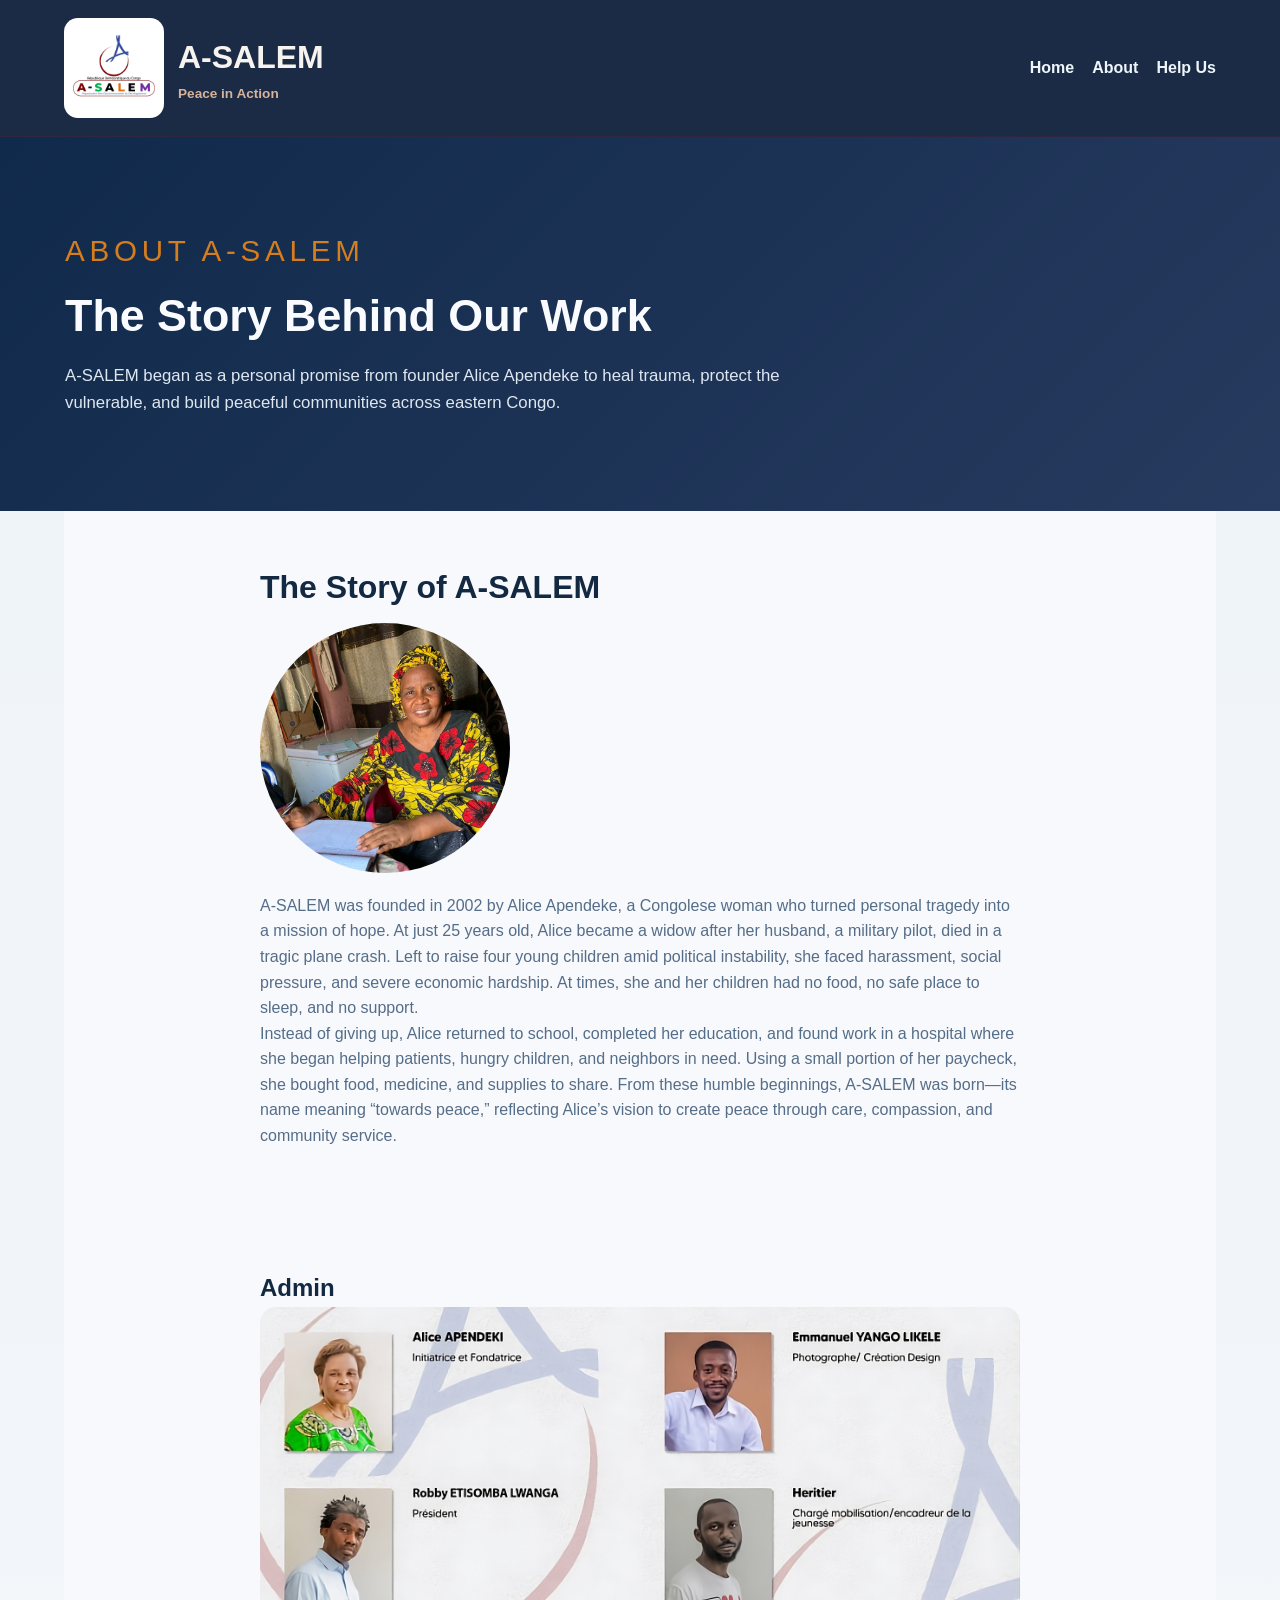
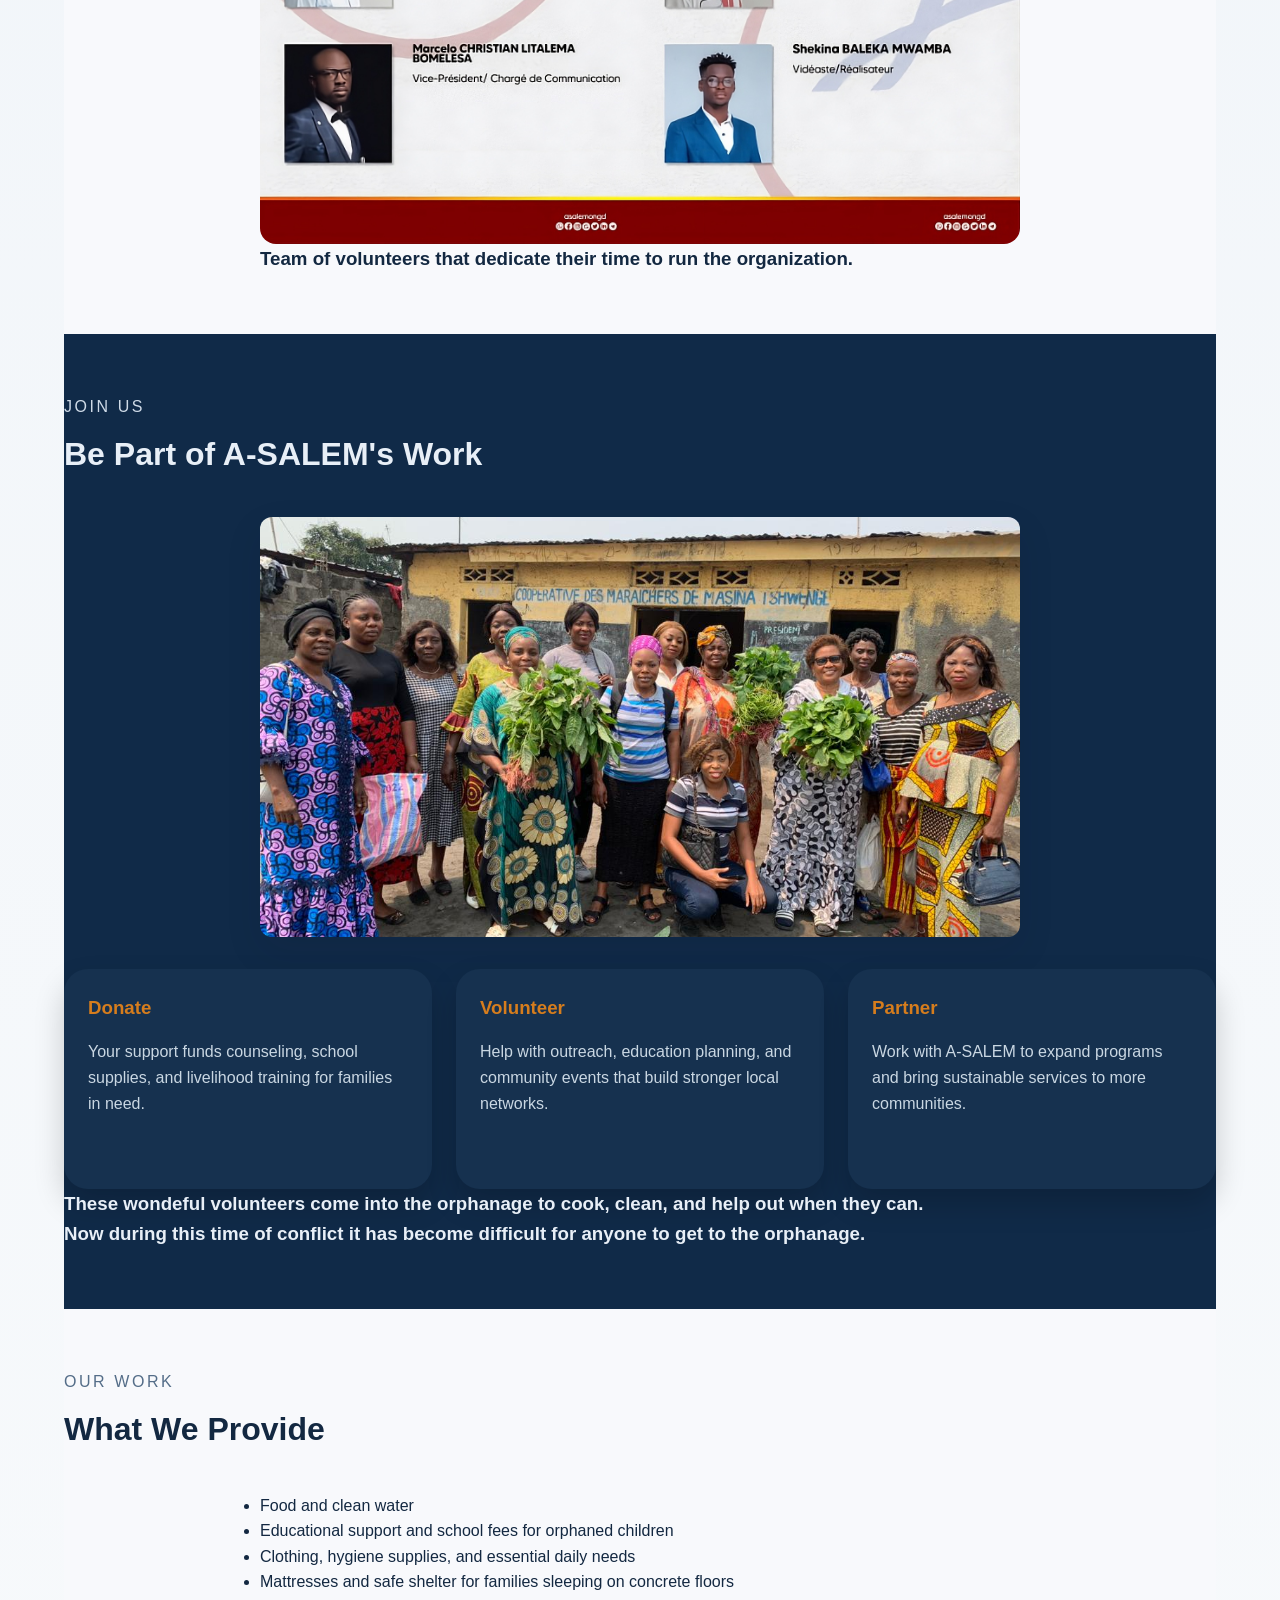
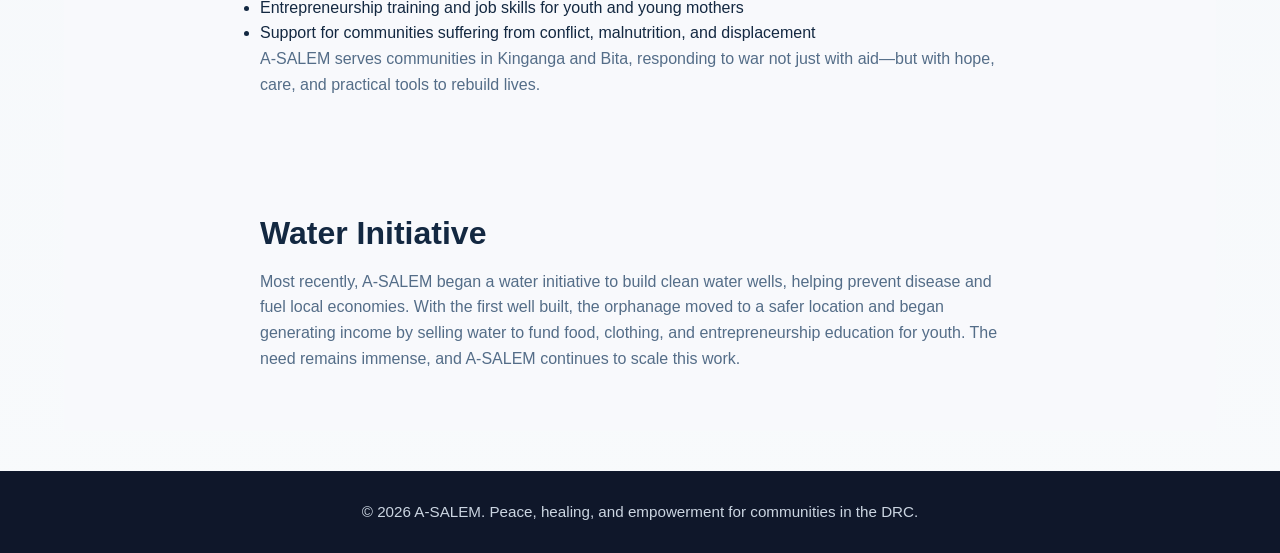
==== about.html @ 48194eae "Added images, captions" ====
<!DOCTYPE html>
<html lang="en">
<head>
    <meta charset="UTF-8">
    <meta name="viewport" content="width=device-width, initial-scale=1.0">
    <title>About A-SALEM</title>
    <link rel="stylesheet" href="style.css">
</head>
<body>
    <nav>
        <div class="nav-inner">
            <a href="index.html" class="logo">
                <img class=logo-placeholder src="images/A-Salem.jpg" alt="a-salem logo">
                <div>
                    <div class="logo-text">A-SALEM</div>
                    <div class="logo-subtext">Peace in Action</div>
                </div>
            </a>
            <ul>
               <li><a href="index.html">Home</a></li>
                <li><a href="about.html">About</a></li>
                <li><a href="help.html">Help Us</a></li>
            </ul>
        </div>
    </nav>

    <header class="hero hero-small">
        <div class="hero-copy">
            <p class="eyebrow">About A-SALEM</p>
            <h1>The Story Behind Our Work</h1>
            <p class="hero-text">A-SALEM began as a personal promise from founder Alice Apendeke to heal trauma, protect the vulnerable, and build peaceful communities across eastern Congo.</p>
        </div>
    </header>

    <main>
        <section id="founder" class="section section-light">
            <div class="section-content">
                <h2>The Story of A-SALEM</h2>
                <div style="display:flex;align-items:flex-start;gap:20px;flex-wrap:wrap;">
                    <img src="images/Alice.jpeg" alt="Alice Apendeke, Founder" class="founder-photo">
                    <div>
                        <p>A-SALEM was founded in 2002 by Alice Apendeke, a Congolese woman who turned personal tragedy into a mission of hope. At just 25 years old, Alice became a widow after her husband, a military pilot, died in a tragic plane crash. Left to raise four young children amid political instability, she faced harassment, social pressure, and severe economic hardship. At times, she and her children had no food, no safe place to sleep, and no support.</p>
                        <p>Instead of giving up, Alice returned to school, completed her education, and found work in a hospital where she began helping patients, hungry children, and neighbors in need. Using a small portion of her paycheck, she bought food, medicine, and supplies to share. From these humble beginnings, A-SALEM was born—its name meaning “towards peace,” reflecting Alice’s vision to create peace through care, compassion, and community service.</p>
                    </div>
                </div>
            </div>
        </section>

        <section id="community-photo" class="section section-light">
            <div class="section-content">
                <h1>Admin</h1>
                <img src="images/adminTeam.jpeg" alt="A-SALEM in the community" class="admin-photo">
                <h3>Team of volunteers that dedicate their time to run the organization.</p>
            </div>
             
        </section>
<section id="get-involved" class="section section-dark">
            <div class="section-header">
                <p class="eyebrow">Join Us</p>
                <h2>Be Part of A-SALEM's Work</h2>
            </div>
            <div class="section-content">
                <img src="images/Volunteers.jpeg" alt="Volunteers who support A-SALEM" class="volunteers-photo">
            </div>
            <div class="join-grid">
                <article class="join-card">
                    <h3>Donate</h3>
                    <p>Your support funds counseling, school supplies, and livelihood training for families in need.</p>
                </article>
                <article class="join-card">
                    <h3>Volunteer</h3>
                    <p>Help with outreach, education planning, and community events that build stronger local networks.</p>
                </article>
                <article class="join-card">
                    <h3>Partner</h3>
                    <p>Work with A-SALEM to expand programs and bring sustainable services to more communities.</p>
                </article>
                
            </div>
            <h3>These wondeful volunteers come into the orphanage to cook, clean, and help out when they can.</h3>
            <h3>Now during this time of conflict it has become difficult for anyone to get to the orphanage.</h3>
        </section>

        <section id="services" class="section section-light">
            <div class="section-header">
                <p class="eyebrow">Our Work</p>
                <h2>What We Provide</h2>
            </div>
            <div class="section-content">
                <ul>
                    <li>Food and clean water</li>
                    <li>Educational support and school fees for orphaned children</li>
                    <li>Clothing, hygiene supplies, and essential daily needs</li>
                    <li>Mattresses and safe shelter for families sleeping on concrete floors</li>
                    <li>Entrepreneurship training and job skills for youth and young mothers</li>
                    <li>Support for communities suffering from conflict, malnutrition, and displacement</li>
                </ul>
                <p>A-SALEM serves communities in Kinganga and Bita, responding to war not just with aid—but with hope, care, and practical tools to rebuild lives.</p>
            </div>
        </section>

        <section id="water" class="section section-light">
            <div class="section-content">
                <h2>Water Initiative</h2>
                <p>Most recently, A-SALEM began a water initiative to build clean water wells, helping prevent disease and fuel local economies. With the first well built, the orphanage moved to a safer location and began generating income by selling water to fund food, clothing, and entrepreneurship education for youth. The need remains immense, and A-SALEM continues to scale this work.</p>
            </div>
        </section>

     
    </main>

    <footer>
        <p>© 2026 A-SALEM. Peace, healing, and empowerment for communities in the DRC.</p>
    </footer>
</body>
</html>
---- style.css ----
* {
    margin: 0;
    padding: 0;
    box-sizing: border-box;
}

:root {
    color-scheme: light;
    font-family: 'Segoe UI', Tahoma, Geneva, Verdana, sans-serif;
    font-size: 16px;
    line-height: 1.6;
    color: #132841;
    background: #eef3f8;
}

body {
    min-height: 100vh;
    background: linear-gradient(180deg, #eef3f8 0%, #f8fafc 100%);
}

img {
    max-width: 100%;
    display: block;
}

a {
    color: inherit;
    text-decoration: none;
}

nav {
    position: sticky;
    top: 0;
    z-index: 100;
    background: rgba(18, 35, 62, 0.96);
    backdrop-filter: blur(14px);
    border-bottom: 1px solid rgba(139, 26, 36, 0.18);
}

nav .nav-inner {
    max-width: 1200px;
    margin: 0 auto;
    padding: 18px 24px;
    display: flex;
    align-items: center;
    justify-content: space-between;
    gap: 16px;
}

.logo {
    display: flex;
    align-items: center;
    gap: 14px;
}

.logo-placeholder {
    width: 100px;
    height: 100px;
    background: #8b121e;
    color: #fdf5ec;
    display: grid;
    place-items: center;
    border-radius: 14px;
    font-weight: 800;
    letter-spacing: 0.06em;
}

.logo-text {
    color: #f7f3ee;
    font-size: 2rem;
    font-weight: 700;
}

.logo-subtext {
    color: #d7b39b;
    font-size: 0.85rem;
}

nav ul {
    display: flex;
    gap: 18px;
    list-style: none;
    flex-wrap: wrap;
}

nav a {
    color: #eef5fb;
    font-weight: 600;
    transition: color 0.25s ease, transform 0.25s ease;
}

nav a:hover,
nav a:focus-visible {
    color: #d67d1d;
    transform: translateY(-1px);
}

.hero,
.hero-small {
    padding: 100px 24px 60px;
}

.hero {
    display: block;
    background: linear-gradient(135deg, #173d73 0%, #7a1f25 100%);
    color: #f9fbff;
}

.hero-small {
    background: linear-gradient(135deg, #102a4b 0%, #273a5f 100%);
    color: #f9fbff;
    padding-top: 90px;
}

.hero-copy {
    max-width: 720px;
    margin: 0 auto;
    text-align: center;
}

.hero-image {
    width: 100%;
}

@media (min-width: 992px) {
    .hero {
        display: grid;
        grid-template-columns: minmax(0, 2.1fr) minmax(260px, 1fr);
        align-items: start;
        gap: 48px;
    }

    .hero-copy {
        text-align: left;
    }

    .hero-image {
        width: auto;
        justify-self: end;
    }

    .hero-buttons {
        justify-content: flex-start;
    }
}

.eyebrow {
    display: inline-block;
    margin-bottom: 18px;
    color: #d67d1d;
    letter-spacing: 0.16em;
    text-transform: uppercase;
    font-size: 1.85rem;
}

.hero h1 {
    font-size: clamp(2.5rem, 3.5vw, 4.5rem);
    line-height: 1.05;
    margin-bottom: 24px;
}

.hero-text {
    max-width: 760px;
    margin: 0 0 34px;
    font-size: 1.05rem;
    color: #dfe7f0;
}

.hero-buttons {
    display: flex;
    justify-content: flex-start;
    gap: 16px;
    flex-wrap: wrap;
}

.button {
    display: inline-flex;
    align-items: center;
    justify-content: center;
    padding: 14px 26px;
    border-radius: 999px;
    font-weight: 700;
    text-decoration: none;
    transition: transform 0.25s ease, box-shadow 0.25s ease;
}

.button:hover,
.button:focus-visible {
    transform: translateY(-2px);
    box-shadow: 0 18px 40px rgba(15, 23, 42, 0.18);
}

.button-primary {
    background: #d67d1d;
    color: #102a48;
}

.button-secondary {
    background: rgba(255, 255, 255, 0.13);
    color: #eef5fb;
    border: 1px solid rgba(255, 255, 255, 0.2);
}

.hero-card {
    width: 100%;
    max-width: 360px;
    margin: 0 auto;
    min-height: auto;
    background: rgba(255, 255, 255, 0.1);
    border: 1px solid rgba(255, 255, 255, 0.18);
    border-radius: 28px;
    padding: 28px;
    color: #10263e;
    text-align: left;
    box-shadow: 0 18px 36px rgba(15, 23, 42, 0.12);
}

.hero-card-title {
    margin-bottom: 18px;
    font-size: 1.15rem;
    font-weight: 700;
    color: #10263e;
}

.hero-card ul {
    list-style: none;
    display: grid;
    gap: 18px;
    padding-left: 0;
}

.hero-card li {
    line-height: 1.6;
}

.hero-card li::before {
    content: '•';
    color: #d67d1d;
    margin-right: 10px;
}

main {
    max-width: 1200px;
    margin: 0 auto;
    padding: 0 24px 40px;
}

.section {
    padding: 60px 0;
}

.section-light {
    background: #f8f9fc;
    color: #132841;
}

.section-dark {
    background: #102a48;
    color: #e8eff7;
}

.section-header {
    max-width: 720px;
    margin-bottom: 46px;
}

.section-header h2,
.section-content h2 {
    font-size: clamp(2rem, 2.5vw, 3rem);
    line-height: 1.05;
    margin-bottom: 18px;
}

.section-header p,
.section-content p,
.contact-text {
    font-size: 1rem;
    color: rgba(37, 55, 78, 0.92);
    max-width: 760px;
}

.section-light .section-header p,
.section-light .section-content p,
.section-light .contact-text {
    color: #546d88;
}

.section-dark .section-header p,
.section-dark .section-content p,
.section-dark .contact-text {
    color: rgba(236, 245, 255, 0.87);
}

.section-content {
    max-width: 760px;
    margin: 0 auto;
}

.section-cards,
.grid,
.impact-grid,
.join-grid {
    display: grid;
    gap: 24px;
    margin-top: 32px;
}

.section-cards,
.grid,
.join-grid {
    grid-template-columns: repeat(auto-fit, minmax(240px, 1fr));
}

.card,
.feature-card,
.impact-card,
.join-card,
.quote-card {
    background: #ffffff;
    border-radius: 24px;
    padding: 24px;
    box-shadow: 0 15px 30px rgba(30, 49, 70, 0.08);
}

.section-dark .card,
.section-dark .feature-card,
.section-dark .impact-card,
.section-dark .join-card,
.section-dark .quote-card {
    background: #16314f;
    box-shadow: 0 15px 30px rgba(0, 0, 0, 0.18);
}

.card h3,
.feature-card h3,
.impact-card span,
.join-card h3,
.quote-card span {
    color: #102a48;
}

.section-dark .card h3,
.section-dark .feature-card h3,
.section-dark .impact-card span,
.section-dark .join-card h3,
.section-dark .quote-card span {
    color: #d67d1d;
}

.card p,
.feature-card p,
.impact-card p,
.join-card p,
.quote-card p {
    color: #475569;
}

.section-dark .card p,
.section-dark .feature-card p,
.section-dark .impact-card p,
.section-dark .join-card p,
.section-dark .quote-card p {
    color: rgba(226, 238, 247, 0.88);
}

.impact-grid {
    grid-template-columns: repeat(auto-fit, minmax(220px, 1fr));
}

.impact-card {
    display: flex;
    flex-direction: column;
    gap: 12px;
    align-items: flex-start;
    justify-content: center;
    min-height: 180px;
}

.impact-card span {
    font-size: 2rem;
    font-weight: 800;
    display: block;
}

.quote-card {
    grid-column: 1 / -1;
    background: rgba(214, 125, 29, 0.08);
    border: 1px solid rgba(214, 125, 29, 0.22);
    color: #10263e;
    padding: 32px;
    border-radius: 24px;
}

.quote-card p {
    font-size: 1.1rem;
    line-height: 1.75;
    color: #10263e;
}

.quote-card span {
    display: block;
    margin-top: 18px;
    font-weight: 700;
    color: #8b121e;
}

.join-grid {
    grid-template-columns: repeat(auto-fit, minmax(240px, 1fr));
}

.join-card {
    min-height: 220px;
    display: flex;
    flex-direction: column;
    gap: 16px;
    justify-content: flex-start;
}

footer {
    padding: 24px;
    text-align: center;
    color: #475569;
    background: #eef4f9;
    border-top: 1px solid rgba(18, 35, 62, 0.12);
}

footer p {
    max-width: 800px;
    margin: 0 auto;
}
.founder-photo{
    width: 250px;
    height: 250px;
    border-radius: 50%;
    object-fit: cover;
}
.admin-photo{
    width: 100%;
    max-height: 600px;
    border-radius: 16px;
    object-fit: cover;
    display: block;
    margin: 0 auto;
}
.home-allday-photo{
    width: 100%;
    max-width: 900px;
    height: auto;
    border-radius: 12px;
    object-fit: cover;
    display: block;
    margin: 20px auto 0;
    box-shadow: 0 12px 30px rgba(15, 23, 42, 0.08);
}
.volunteers-photo{
    width: 100%;
    max-height: 420px;
    border-radius: 12px;
    object-fit: cover;
    display: block;
    margin: 16px auto 24px;
    box-shadow: 0 14px 36px rgba(15, 23, 42, 0.10);
}
@media (max-width: 768px) {
    .hero,
    .hero-small {
        display: block;
        padding: 80px 18px 40px;
    }

    .hero-copy {
        padding-bottom: 24px;
        text-align: center;
    }

    .hero-image {
        margin-top: 24px;
    }

    .section {
        padding: 50px 0;
    }

    .nav .nav-inner {
        flex-direction: column;
        align-items: flex-start;
    }

    nav ul {
        justify-content: flex-start;
    }
}

    

footer {
    background: #0f172a;
    color: #cbd5e1;
    text-align: center;
    padding: 28px 24px;
    font-size: 0.95rem;
}

@media (max-width: 860px) {
    nav .nav-inner {
        flex-direction: column;
        align-items: flex-start;
    }

    nav ul {
        width: 100%;
        justify-content: space-between;
    }

    .hero {
        padding-top: 80px;
    }
}

@media (max-width: 640px) {
    .hero h1 {
        font-size: 2.6rem;
    }

    .hero-buttons {
        flex-direction: column;
        align-items: stretch;
    }

    .button {
        width: 100%;
        justify-content: center;
    }
}
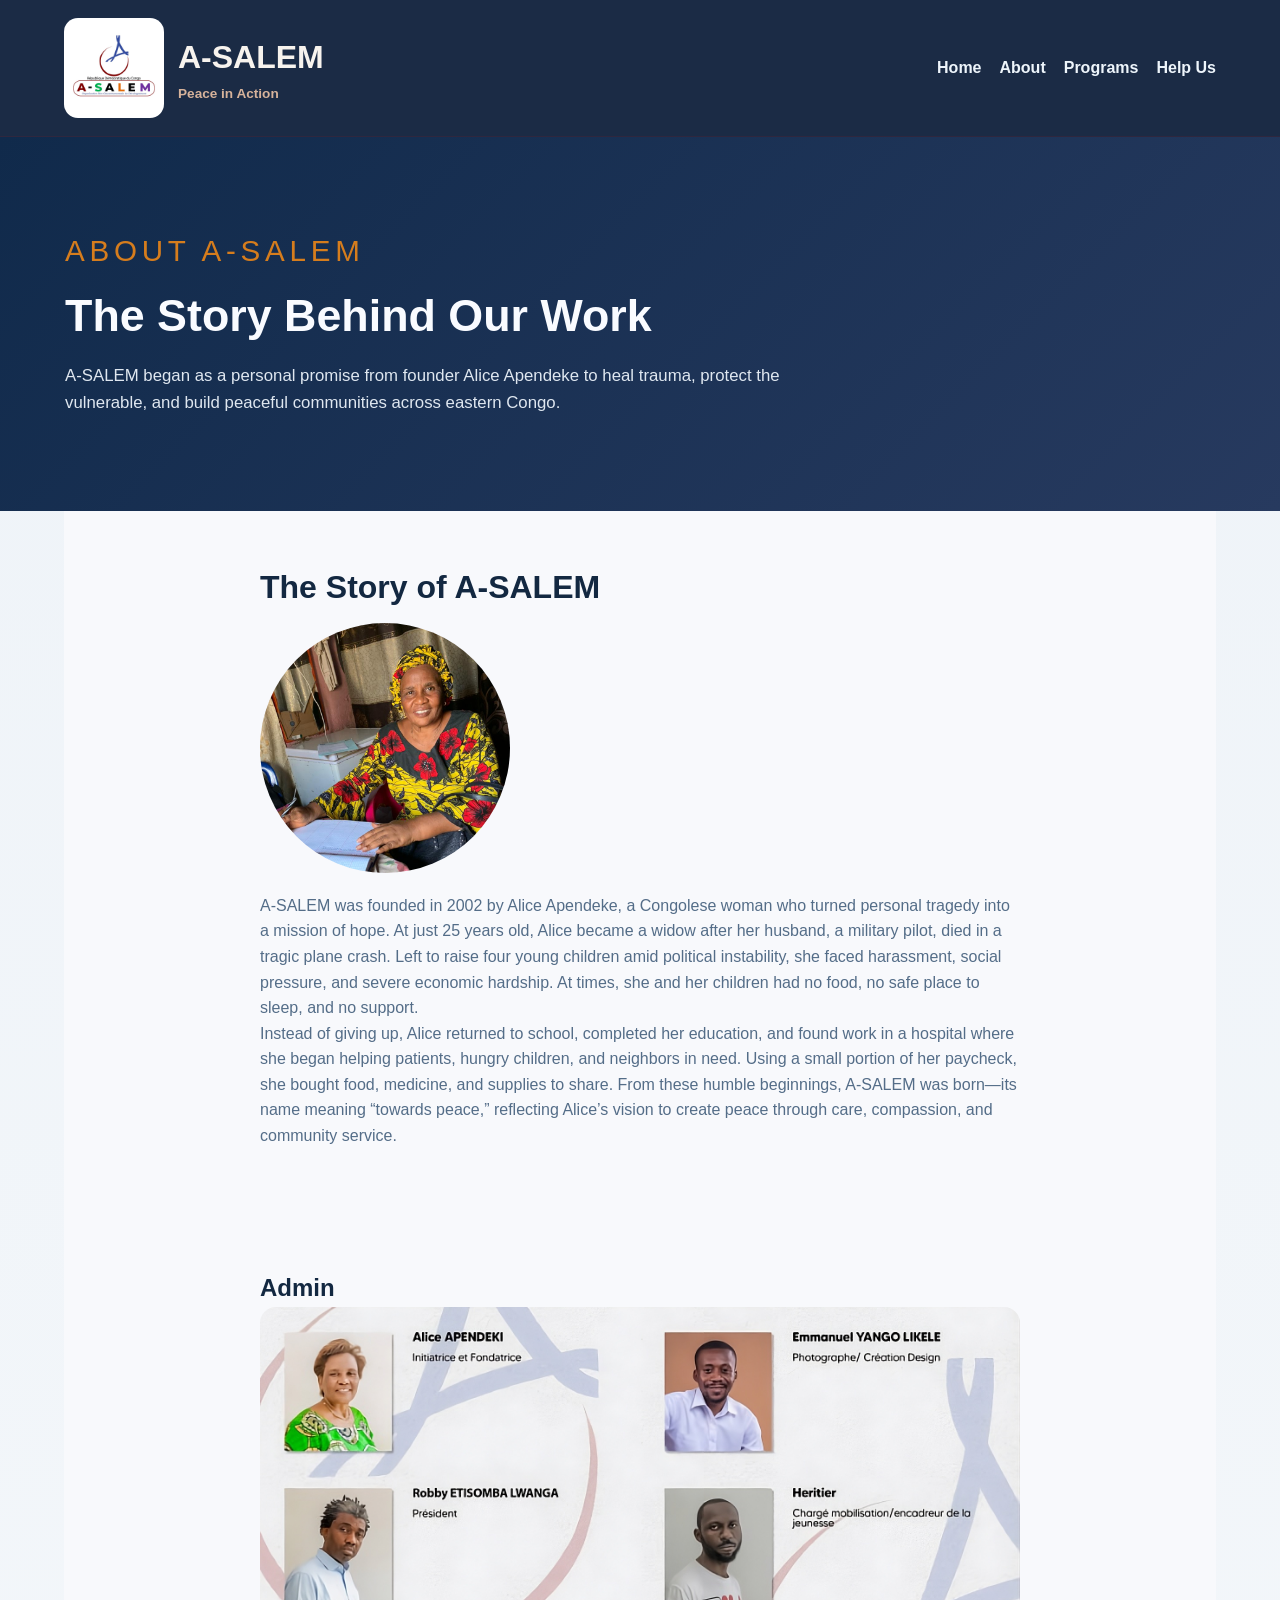
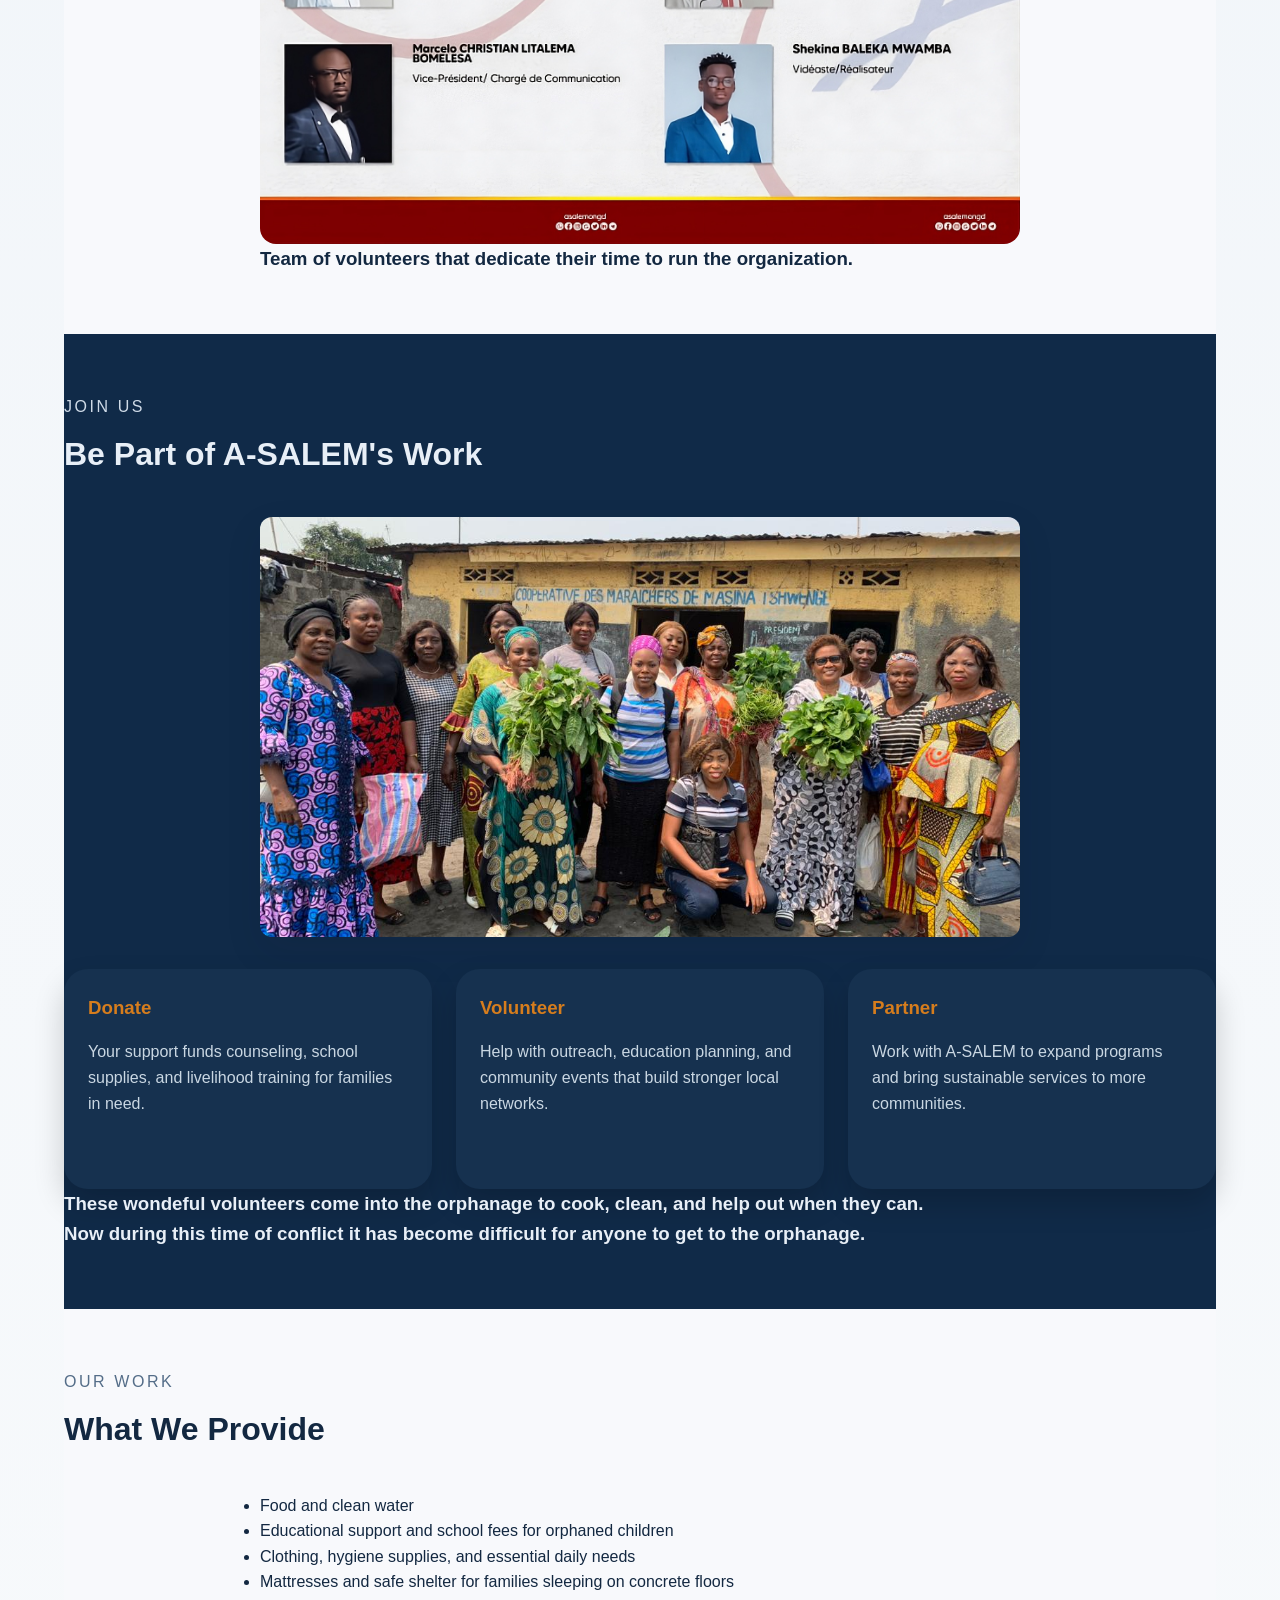
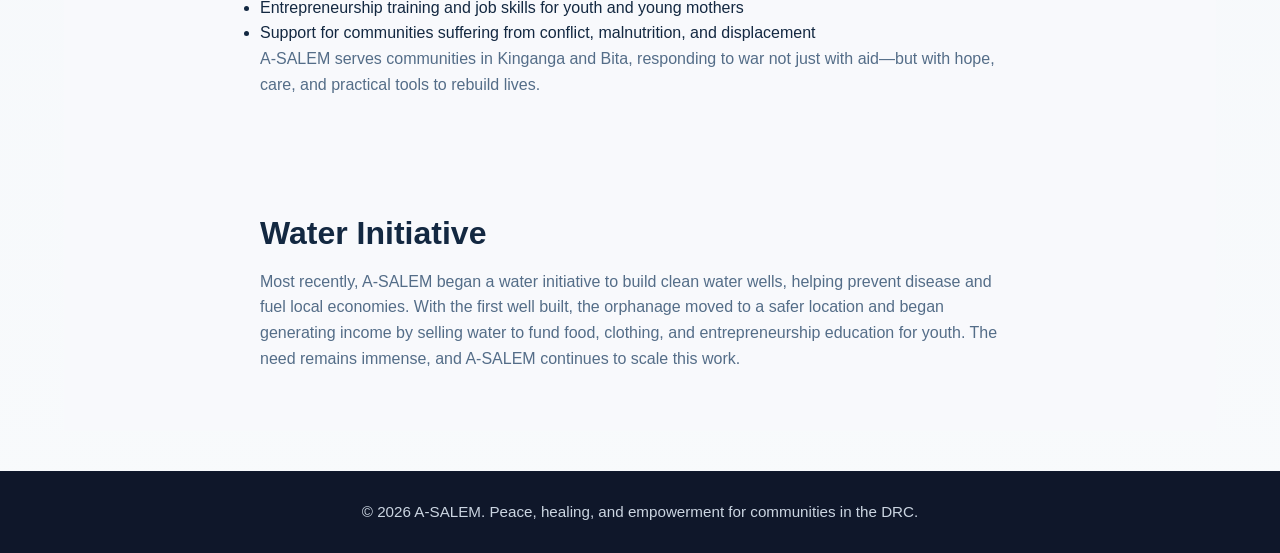
==== commit 5dcf312f: "Duplicate Page "programs"" ====
--- a/about.html
+++ b/about.html
@@ -19,7 +19,9 @@
             <ul>
                <li><a href="index.html">Home</a></li>
                 <li><a href="about.html">About</a></li>
+                <li><a href="programs.html">Programs</a></li>
                 <li><a href="help.html">Help Us</a></li>
+                
             </ul>
         </div>
     </nav>
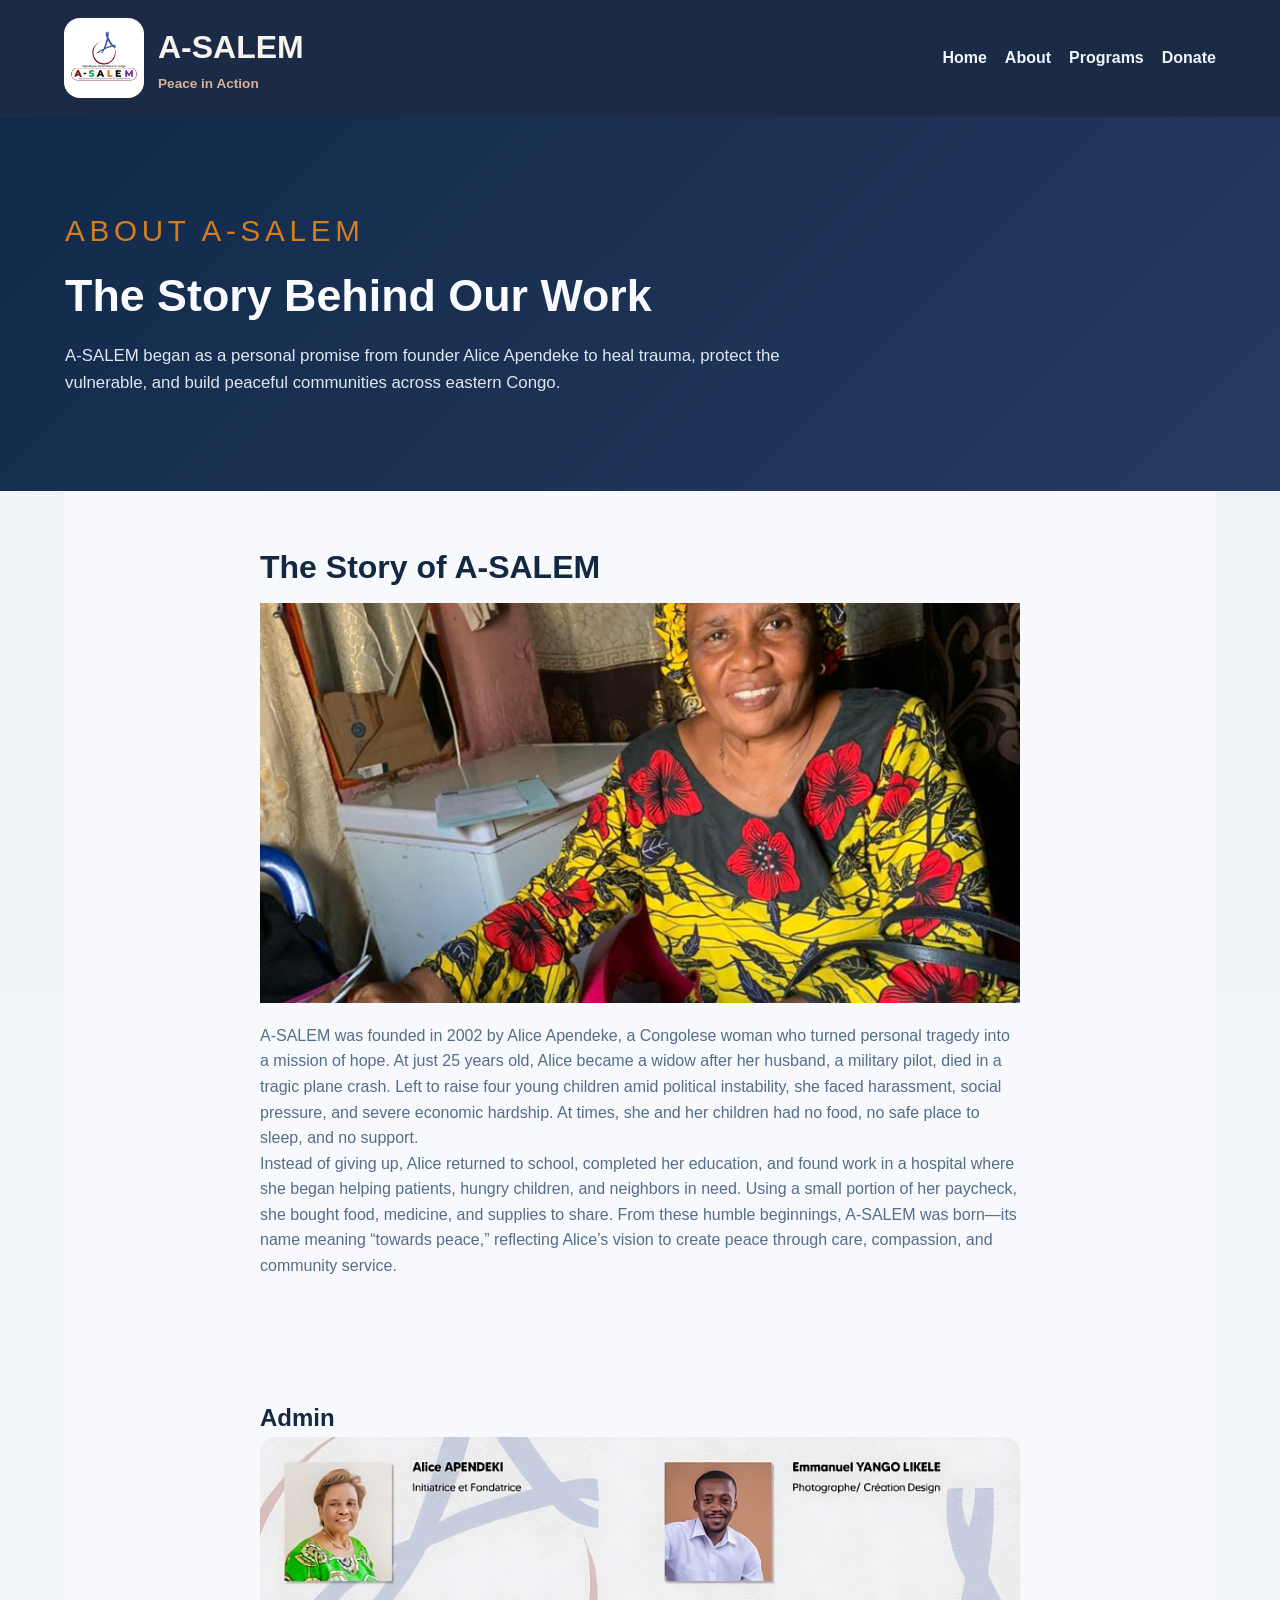
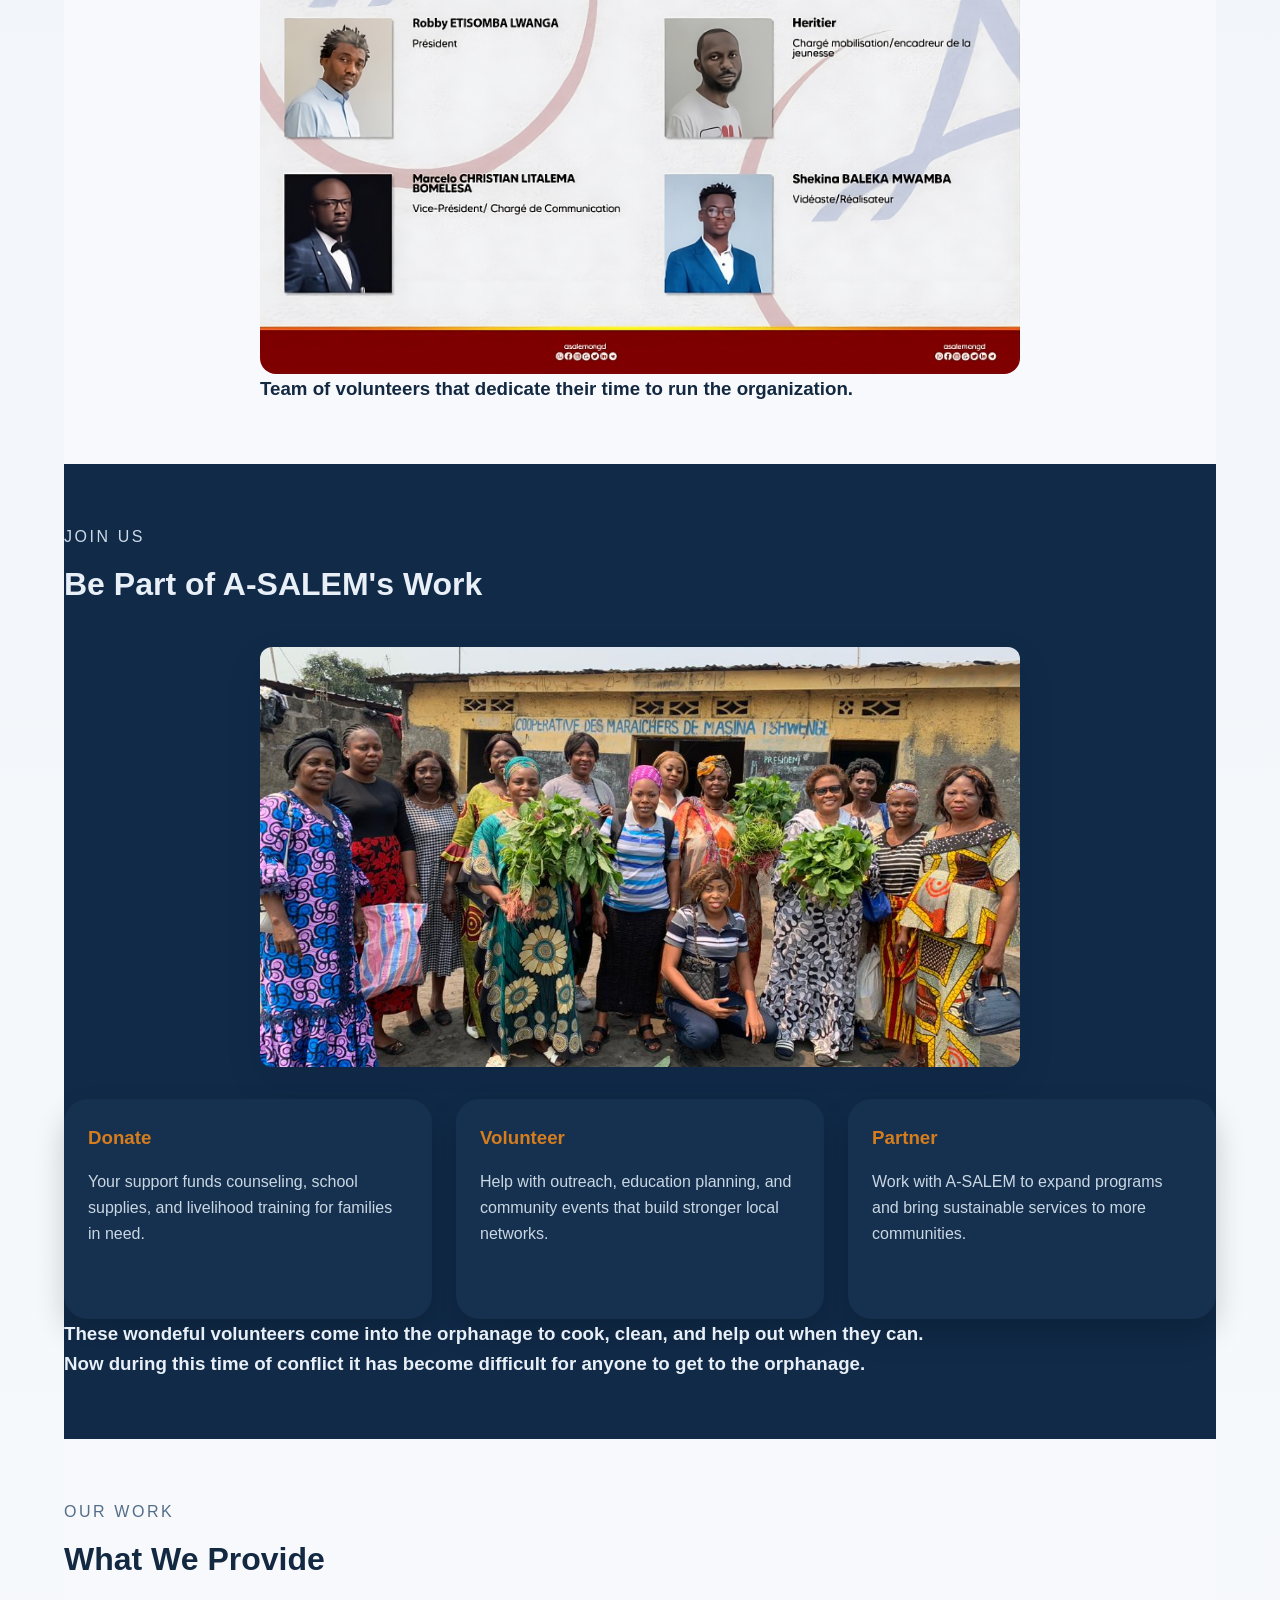
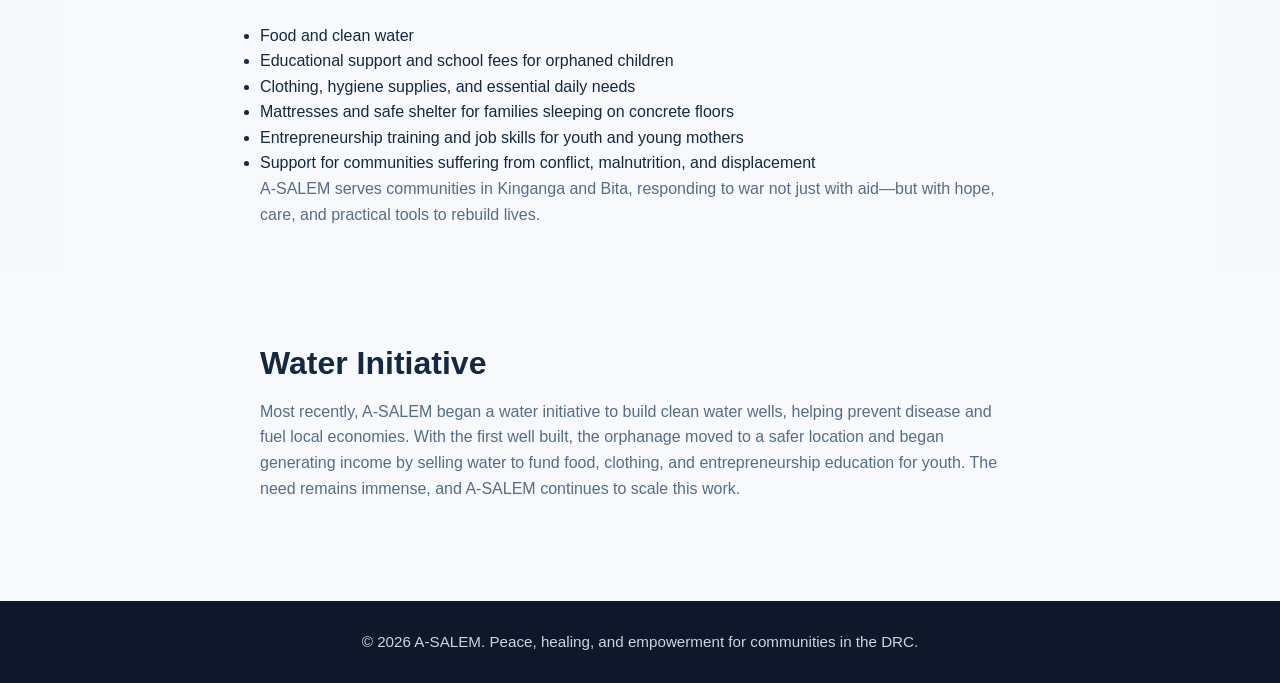
==== commit b6a5153e: "Donate-Make an Impact" ====
--- a/about.html
+++ b/about.html
@@ -20,8 +20,7 @@
                <li><a href="index.html">Home</a></li>
                 <li><a href="about.html">About</a></li>
                 <li><a href="programs.html">Programs</a></li>
-                <li><a href="help.html">Help Us</a></li>
-                
+                <li><a href="help.html">Donate</a></li>
             </ul>
         </div>
     </nav>
--- a/style.css
+++ b/style.css
@@ -3,7 +3,20 @@
     padding: 0;
     box-sizing: border-box;
 }
-
+.banner {
+    width: 100%;
+    overflow: hidden;
+    background: #ffffff;
+}
+.banner img,
+#banner {
+    width: 100%;
+    max-height: 340px;
+    height: auto;
+    object-fit: contain;
+    object-position: center;
+    display: block;
+}
 :root {
     color-scheme: light;
     font-family: 'Segoe UI', Tahoma, Geneva, Verdana, sans-serif;
@@ -54,15 +67,15 @@
 }
 
 .logo-placeholder {
-    width: 100px;
-    height: 100px;
+    width: 80px;
+    height: 80px;
     background: #8b121e;
     color: #fdf5ec;
-    display: grid;
-    place-items: center;
-    border-radius: 14px;
-    font-weight: 800;
-    letter-spacing: 0.06em;
+    display: inline-block;
+    object-fit: contain;
+    object-position: center;
+    border-radius: 16px;
+    overflow: hidden;
 }
 
 .logo-text {
@@ -429,10 +442,11 @@
     margin: 0 auto;
 }
 .founder-photo{
-    width: 250px;
-    height: 250px;
-    border-radius: 50%;
+    width: 900px;
+    height: 400px;
     object-fit: cover;
+    margin: 0 auto;
+    
 }
 .admin-photo{
     width: 100%;
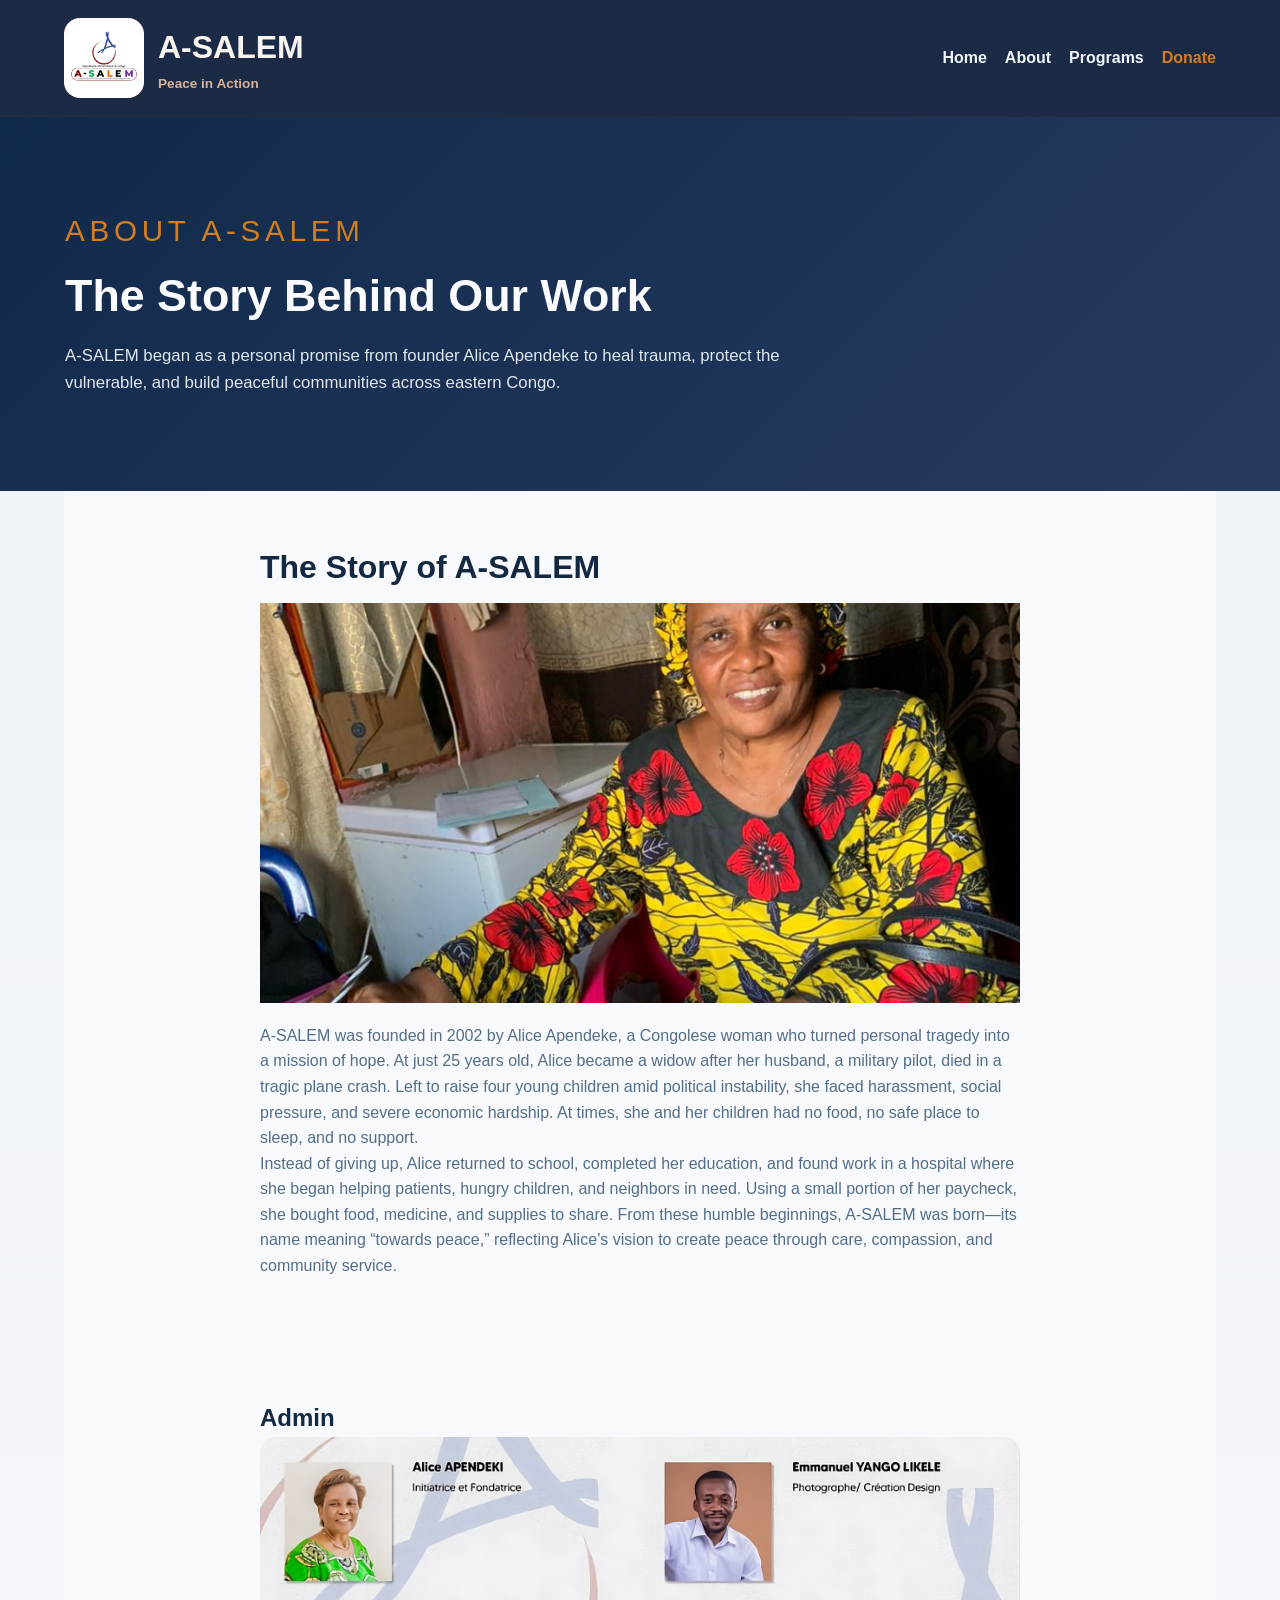
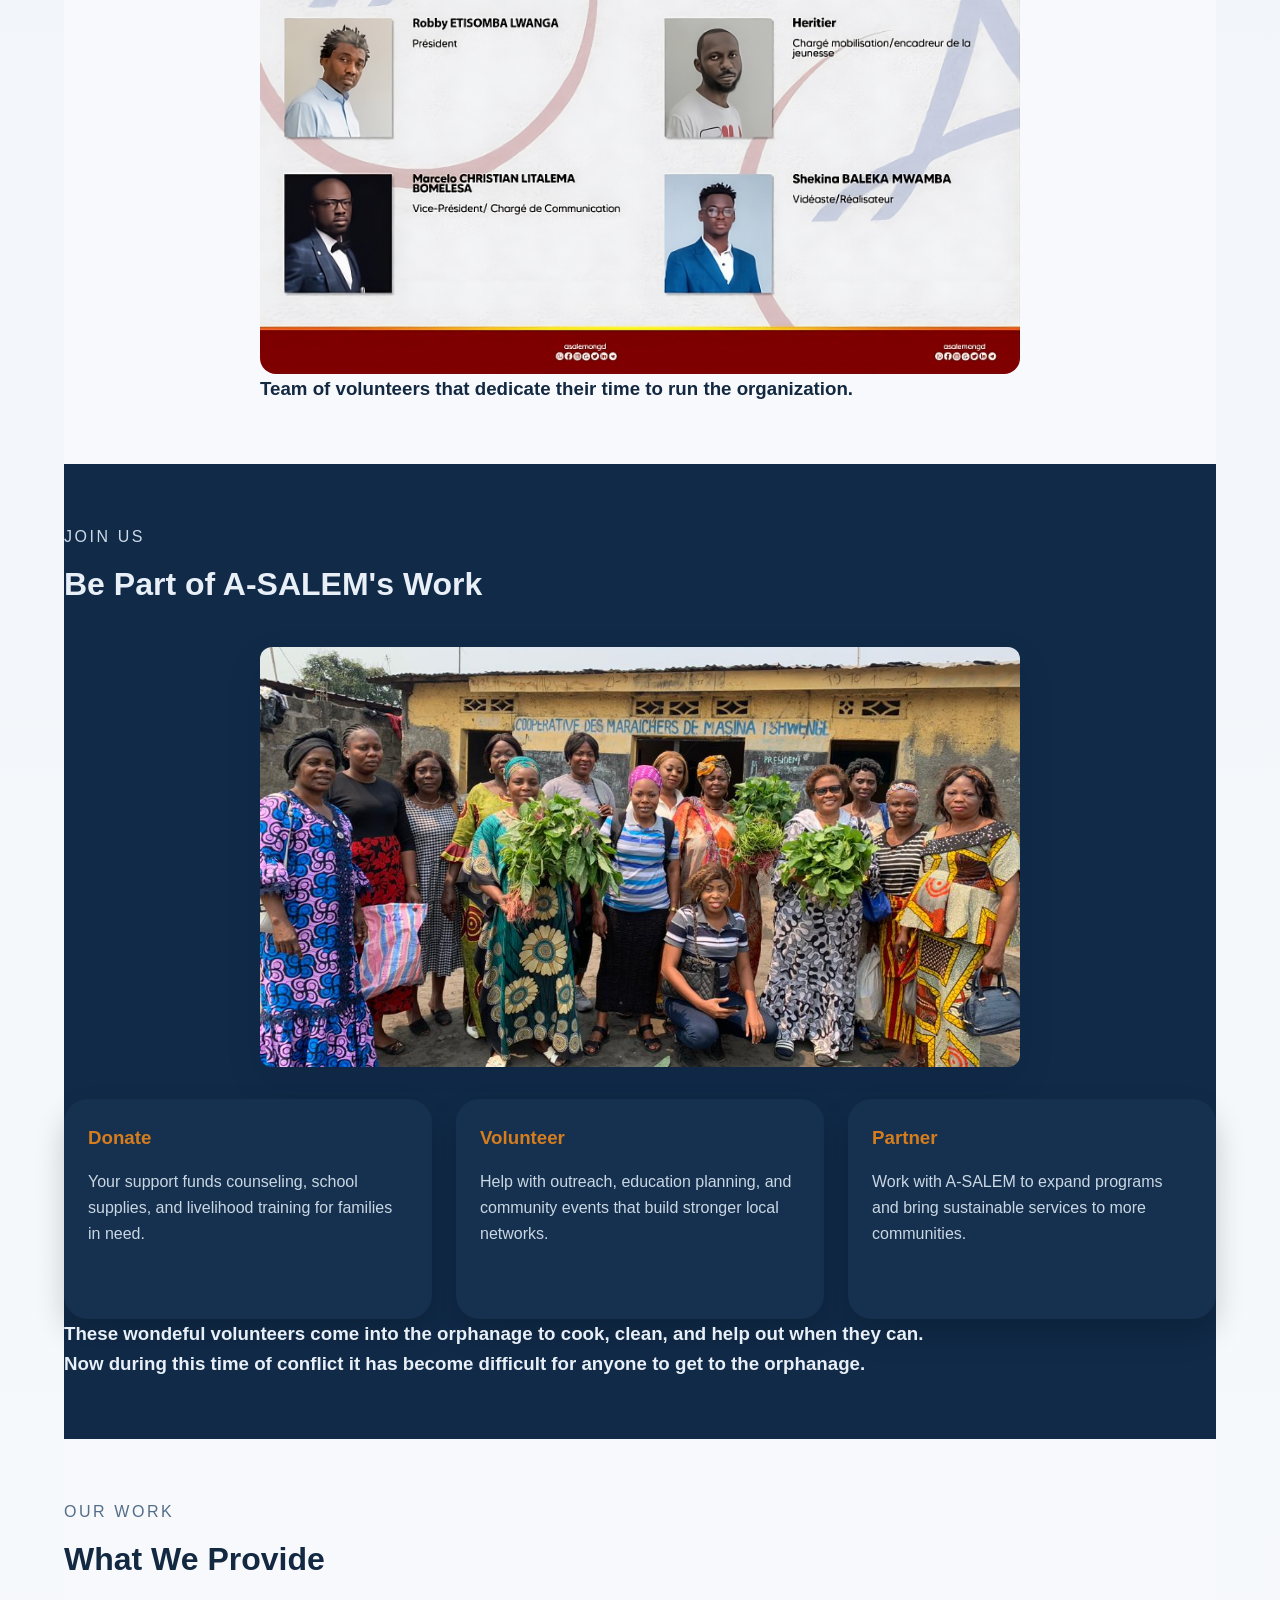
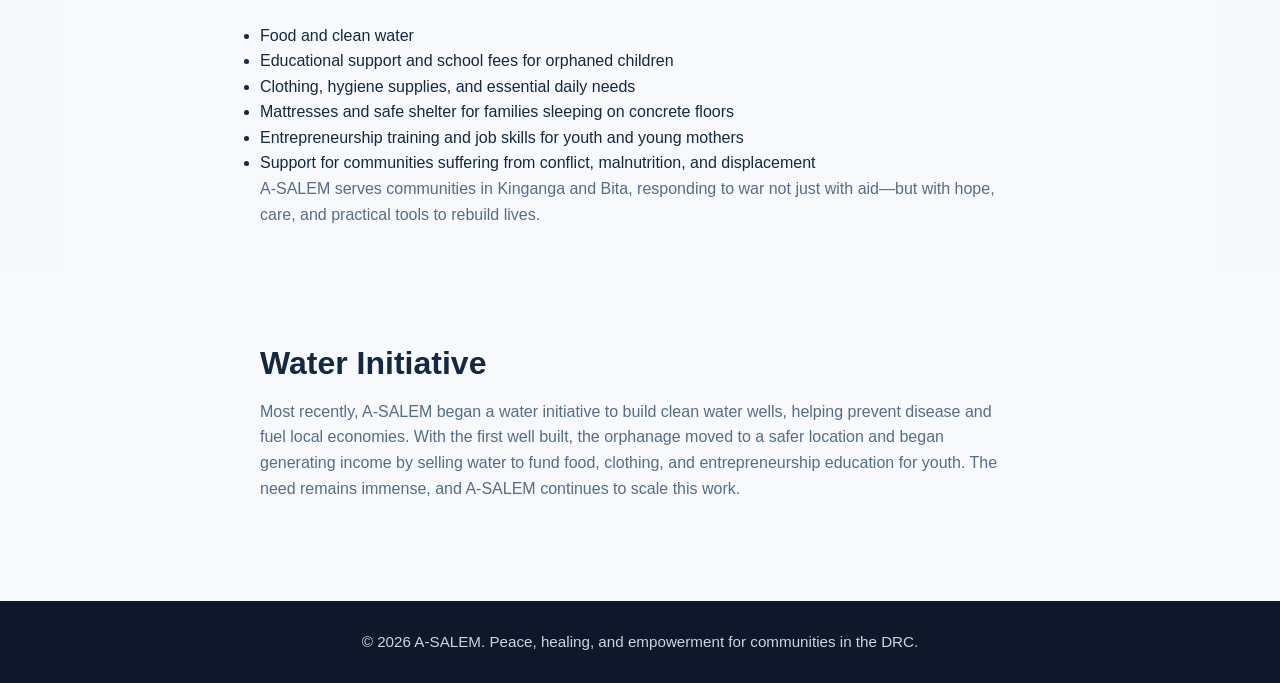
==== commit cd461840: "donate orange link" ====
--- a/about.html
+++ b/about.html
@@ -20,7 +20,7 @@
                <li><a href="index.html">Home</a></li>
                 <li><a href="about.html">About</a></li>
                 <li><a href="programs.html">Programs</a></li>
-                <li><a href="help.html">Donate</a></li>
+                <li><a id="donate"href="help.html">Donate</a></li>
             </ul>
         </div>
     </nav>
--- a/style.css
+++ b/style.css
@@ -156,7 +156,10 @@
         justify-content: flex-start;
     }
 }
-
+#donate{
+    
+    color:#d67d1d;
+}
 .eyebrow {
     display: inline-block;
     margin-bottom: 18px;
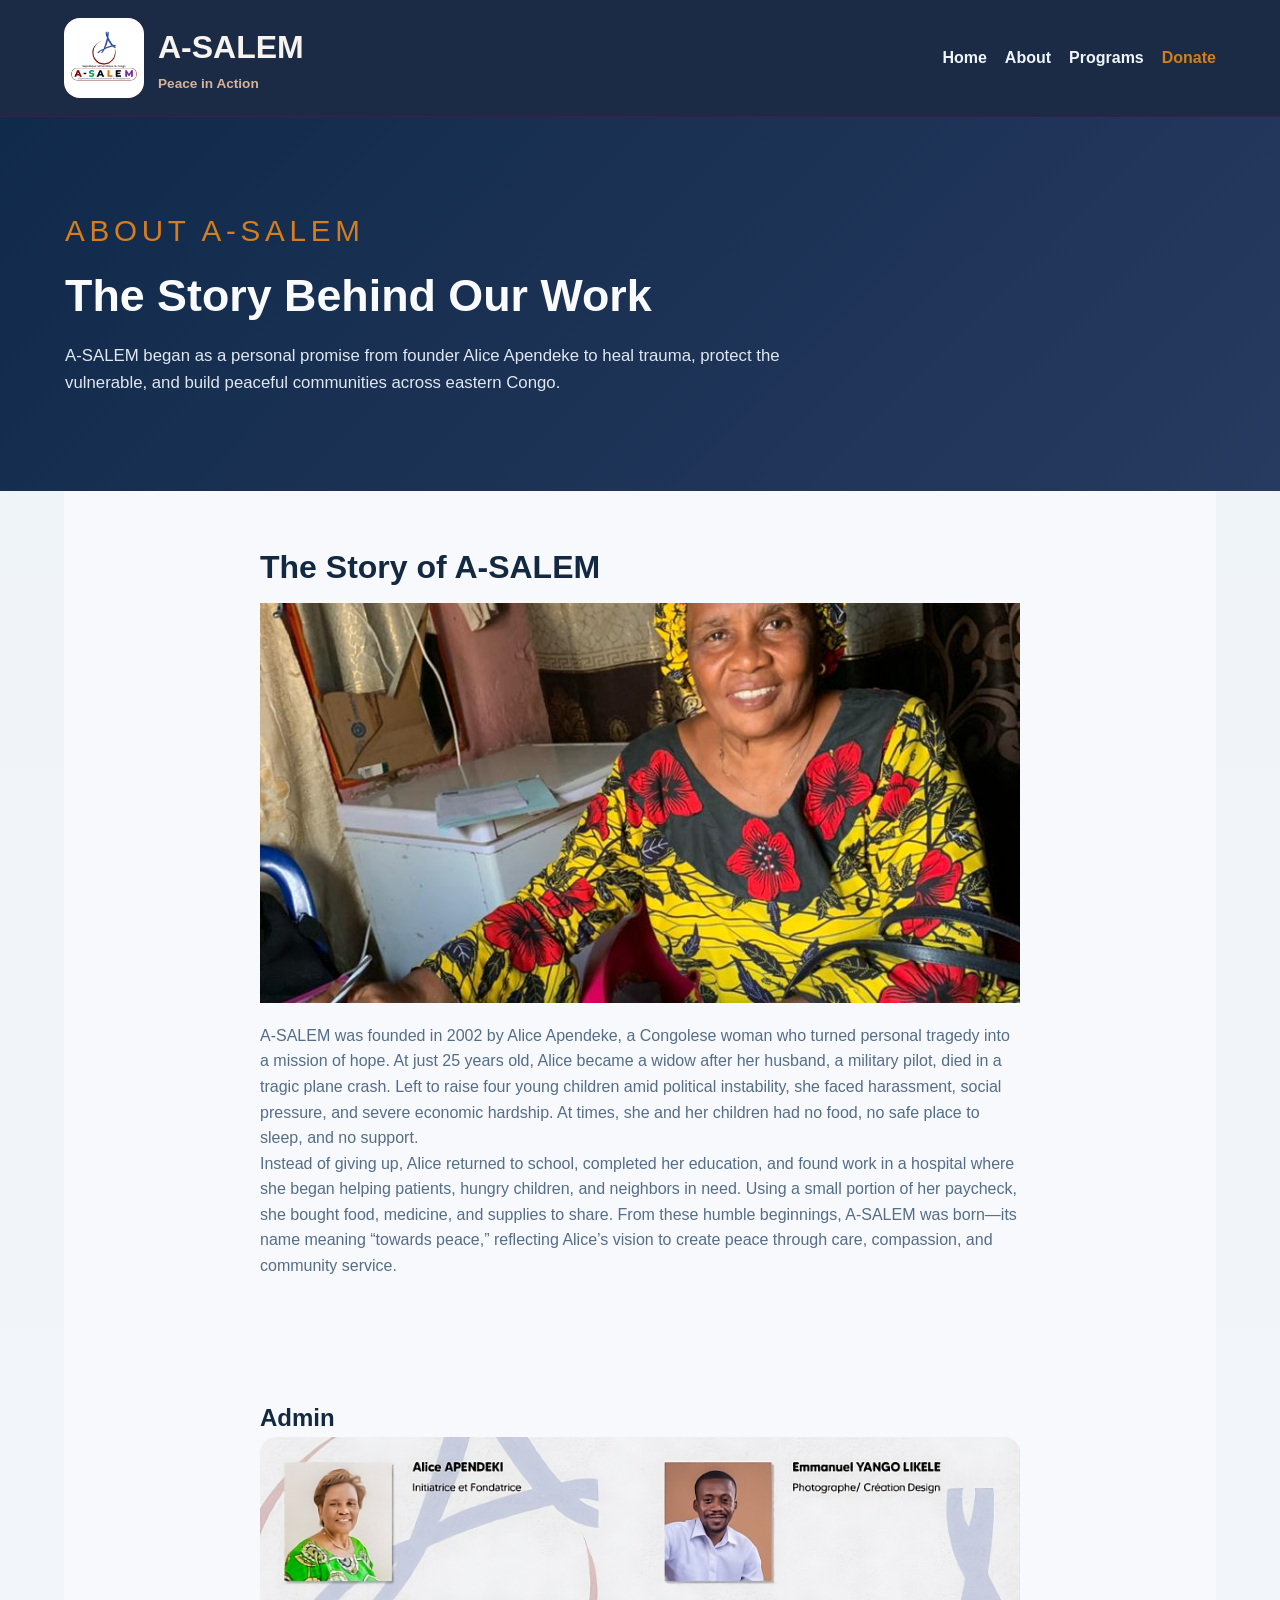
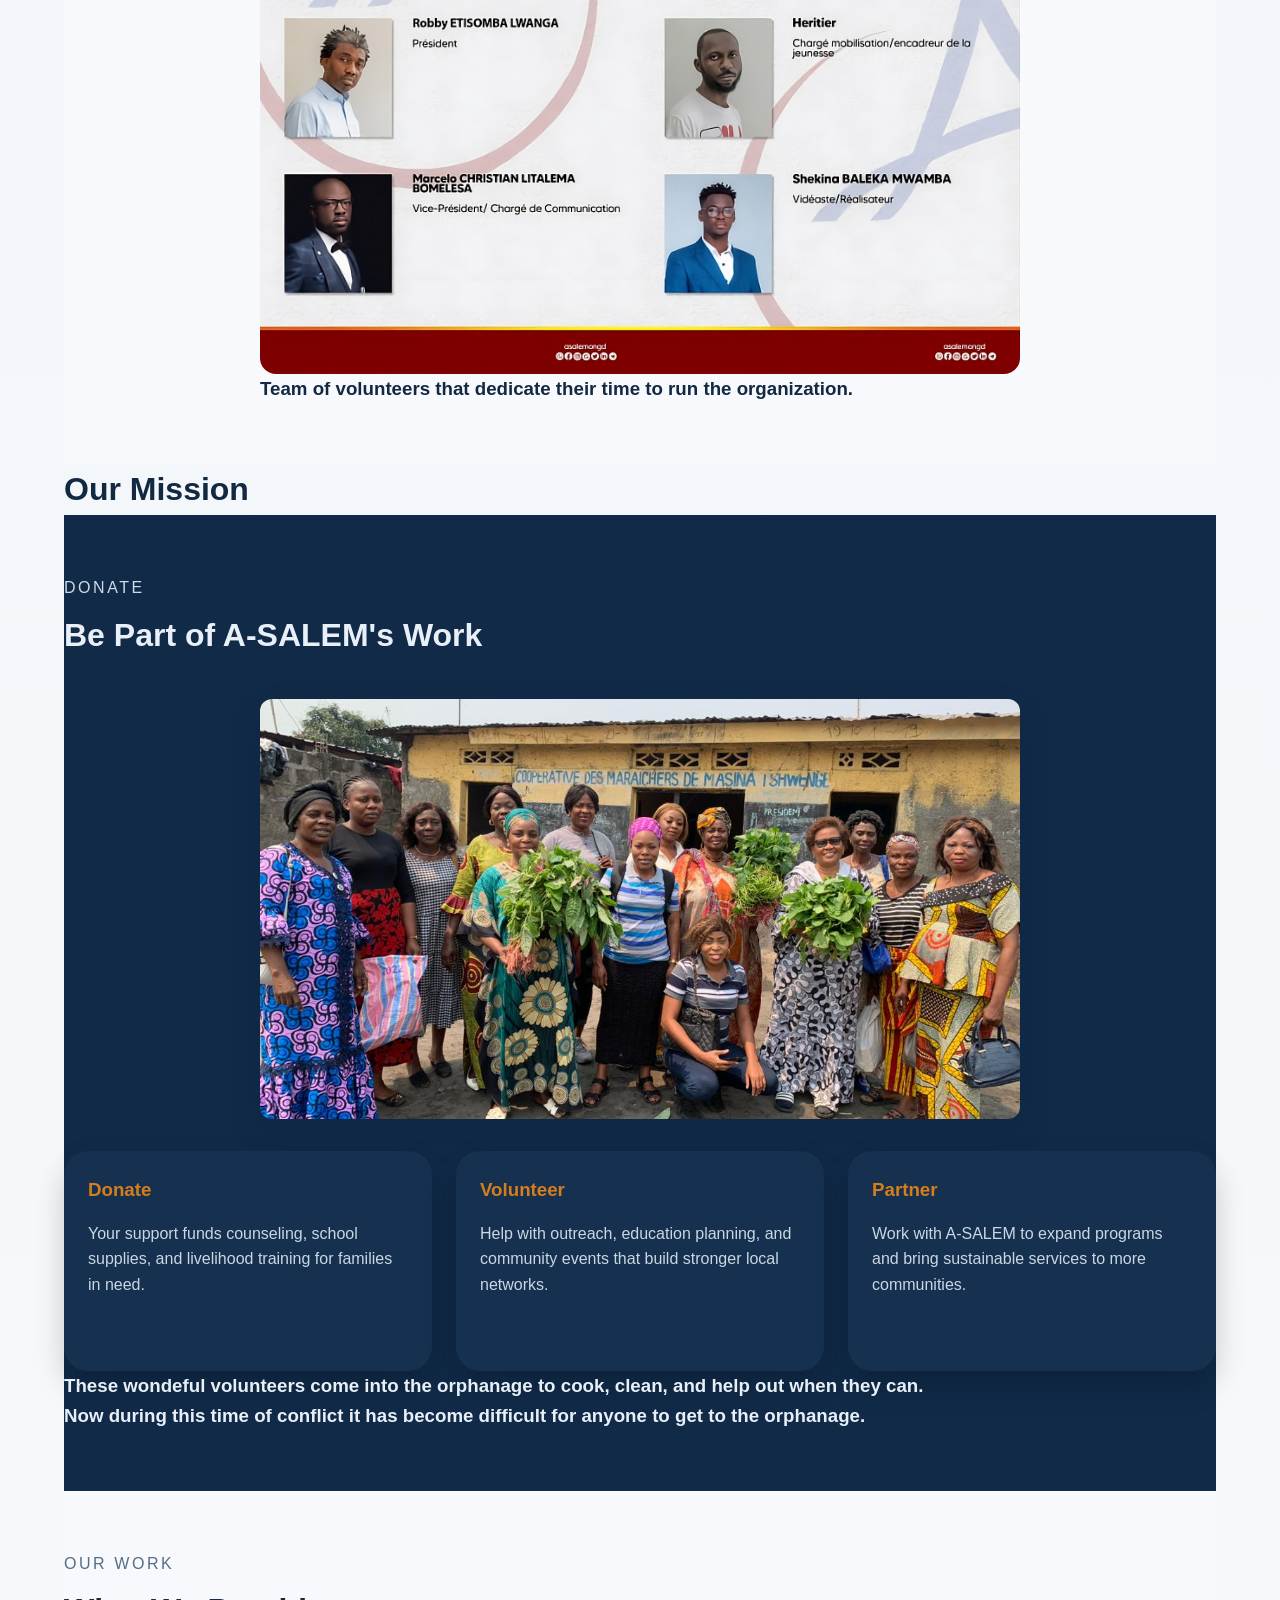
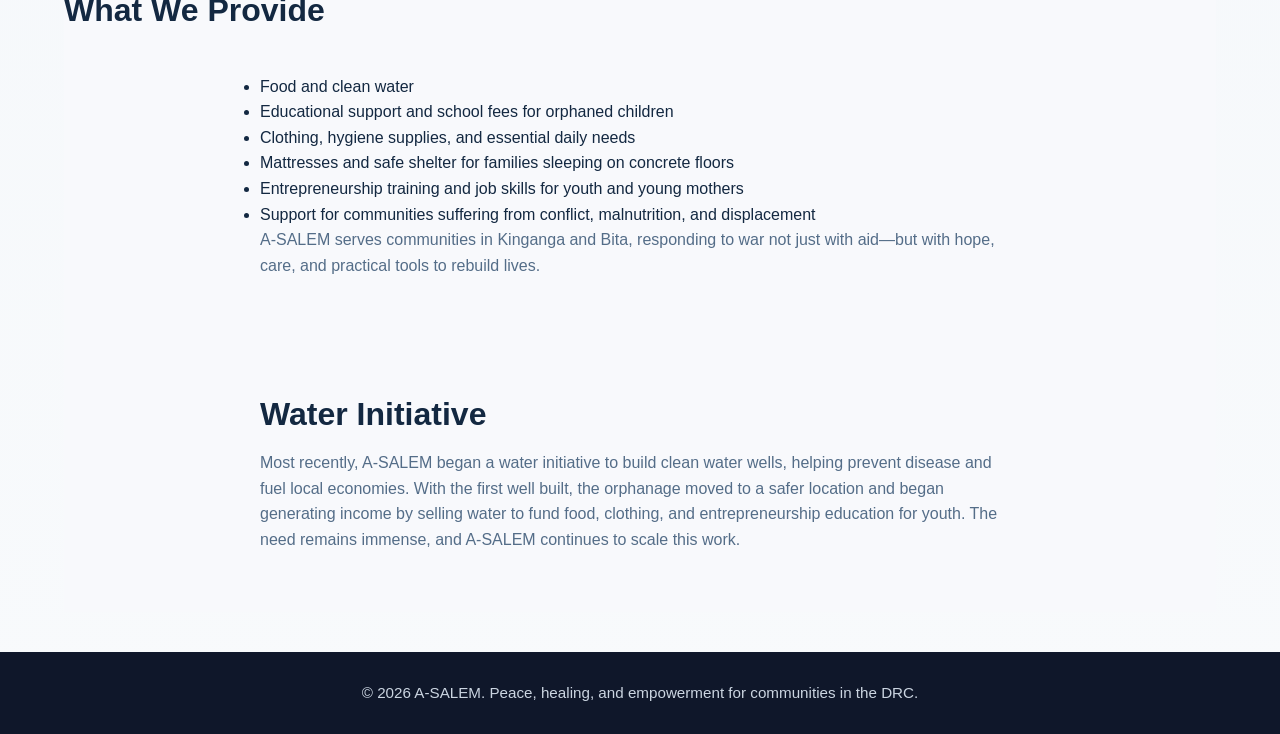
==== commit b6ec6c52: "Updated Text" ====
--- a/about.html
+++ b/about.html
@@ -55,9 +55,12 @@
             </div>
              
         </section>
-<section id="get-involved" class="section section-dark">
+        <div>
+            <h1>Our Mission</h1>
+        </div>
+        <section id="get-involved" class="section section-dark">
             <div class="section-header">
-                <p class="eyebrow">Join Us</p>
+                <p class="eyebrow">Donate</p>
                 <h2>Be Part of A-SALEM's Work</h2>
             </div>
             <div class="section-content">
--- a/style.css
+++ b/style.css
@@ -2,6 +2,11 @@
     margin: 0;
     padding: 0;
     box-sizing: border-box;
+}
+#home-nav{
+    height:116px;
+    margin:auto;
+    padding-top:27.5px;
 }
 .banner {
     width: 100%;
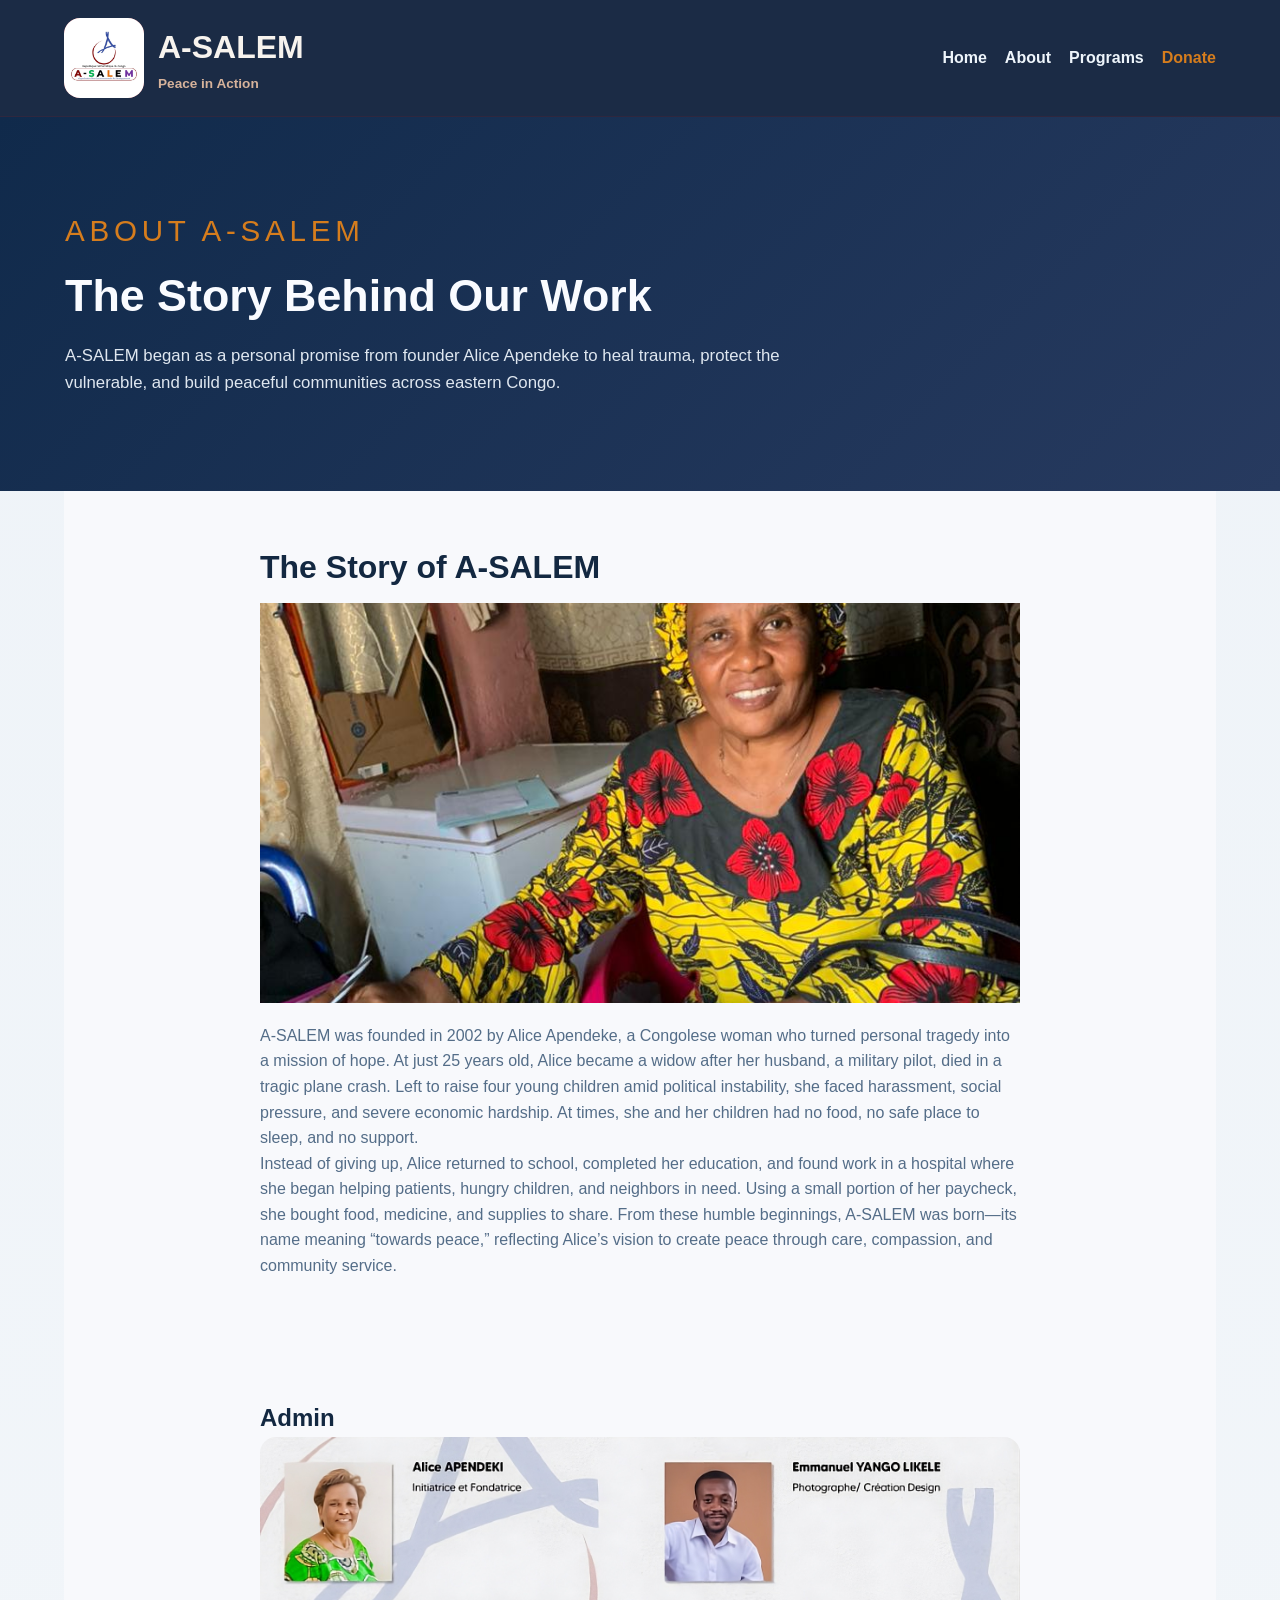
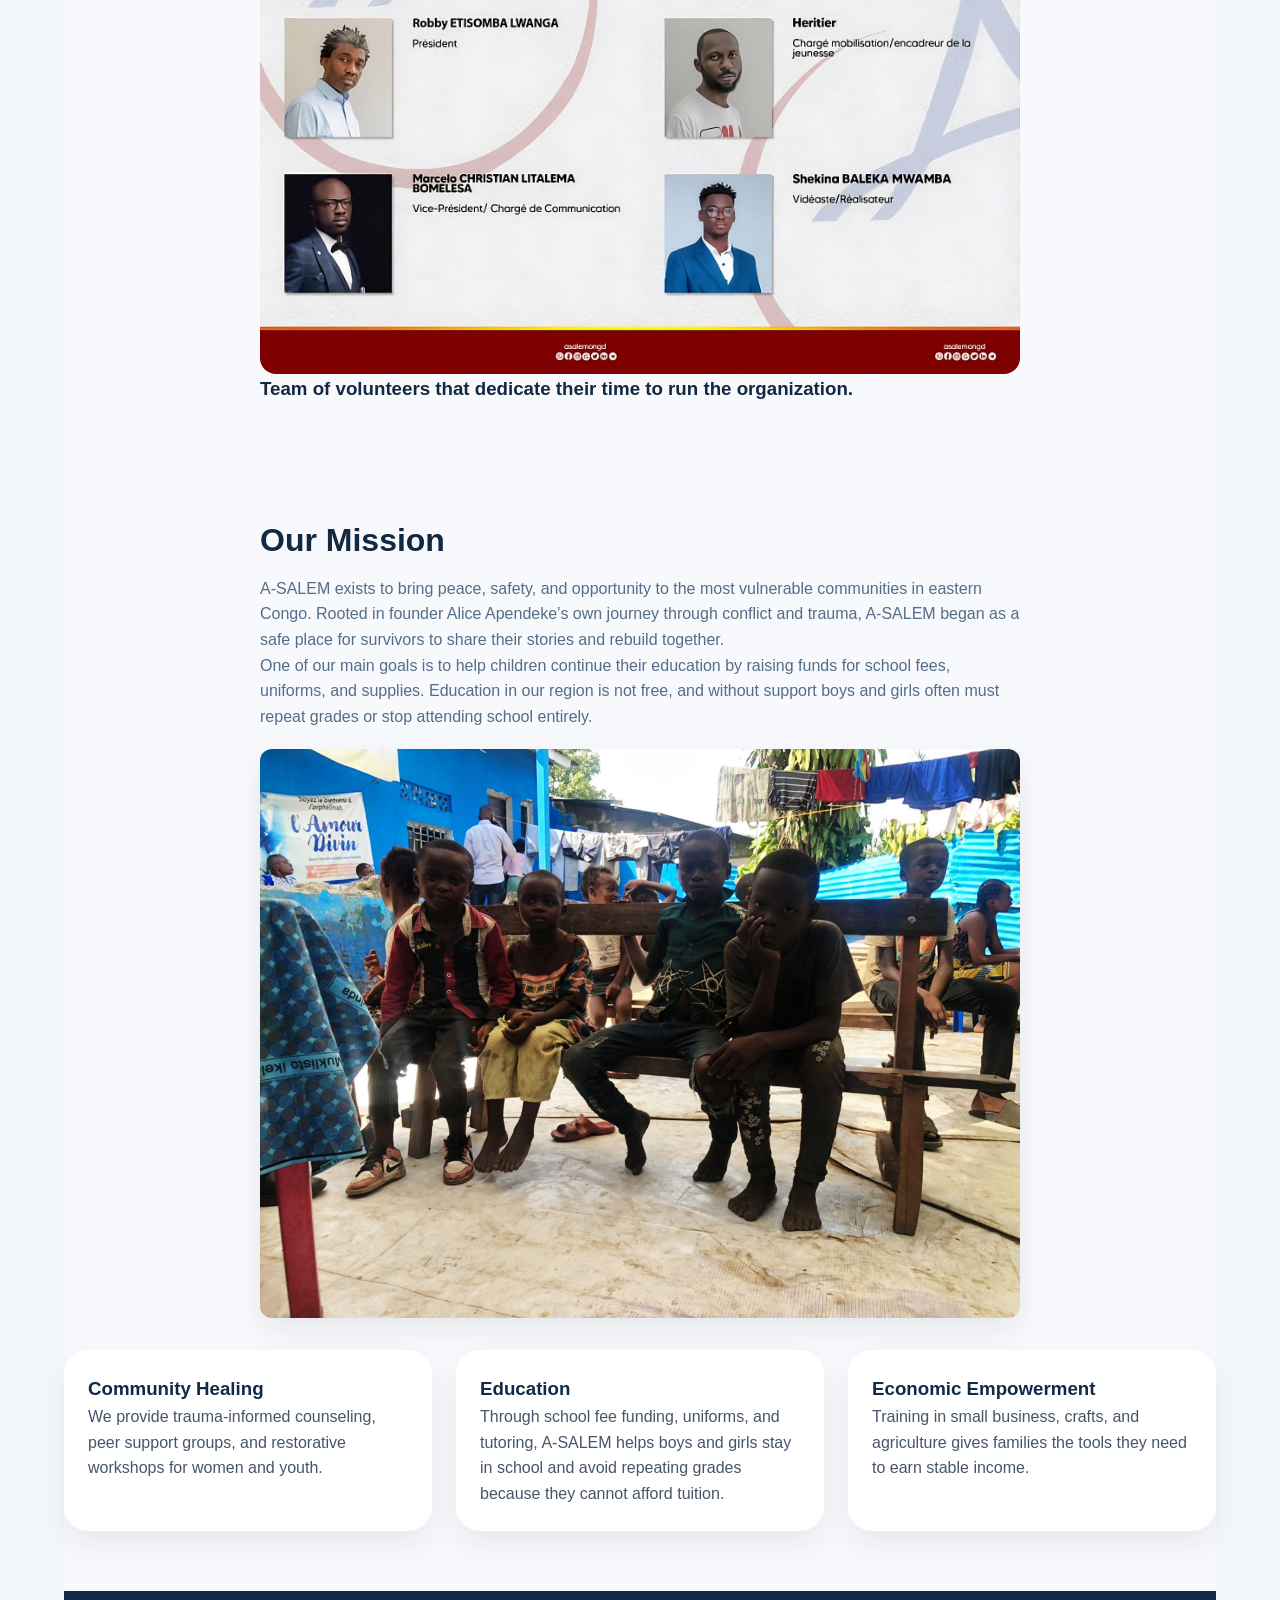
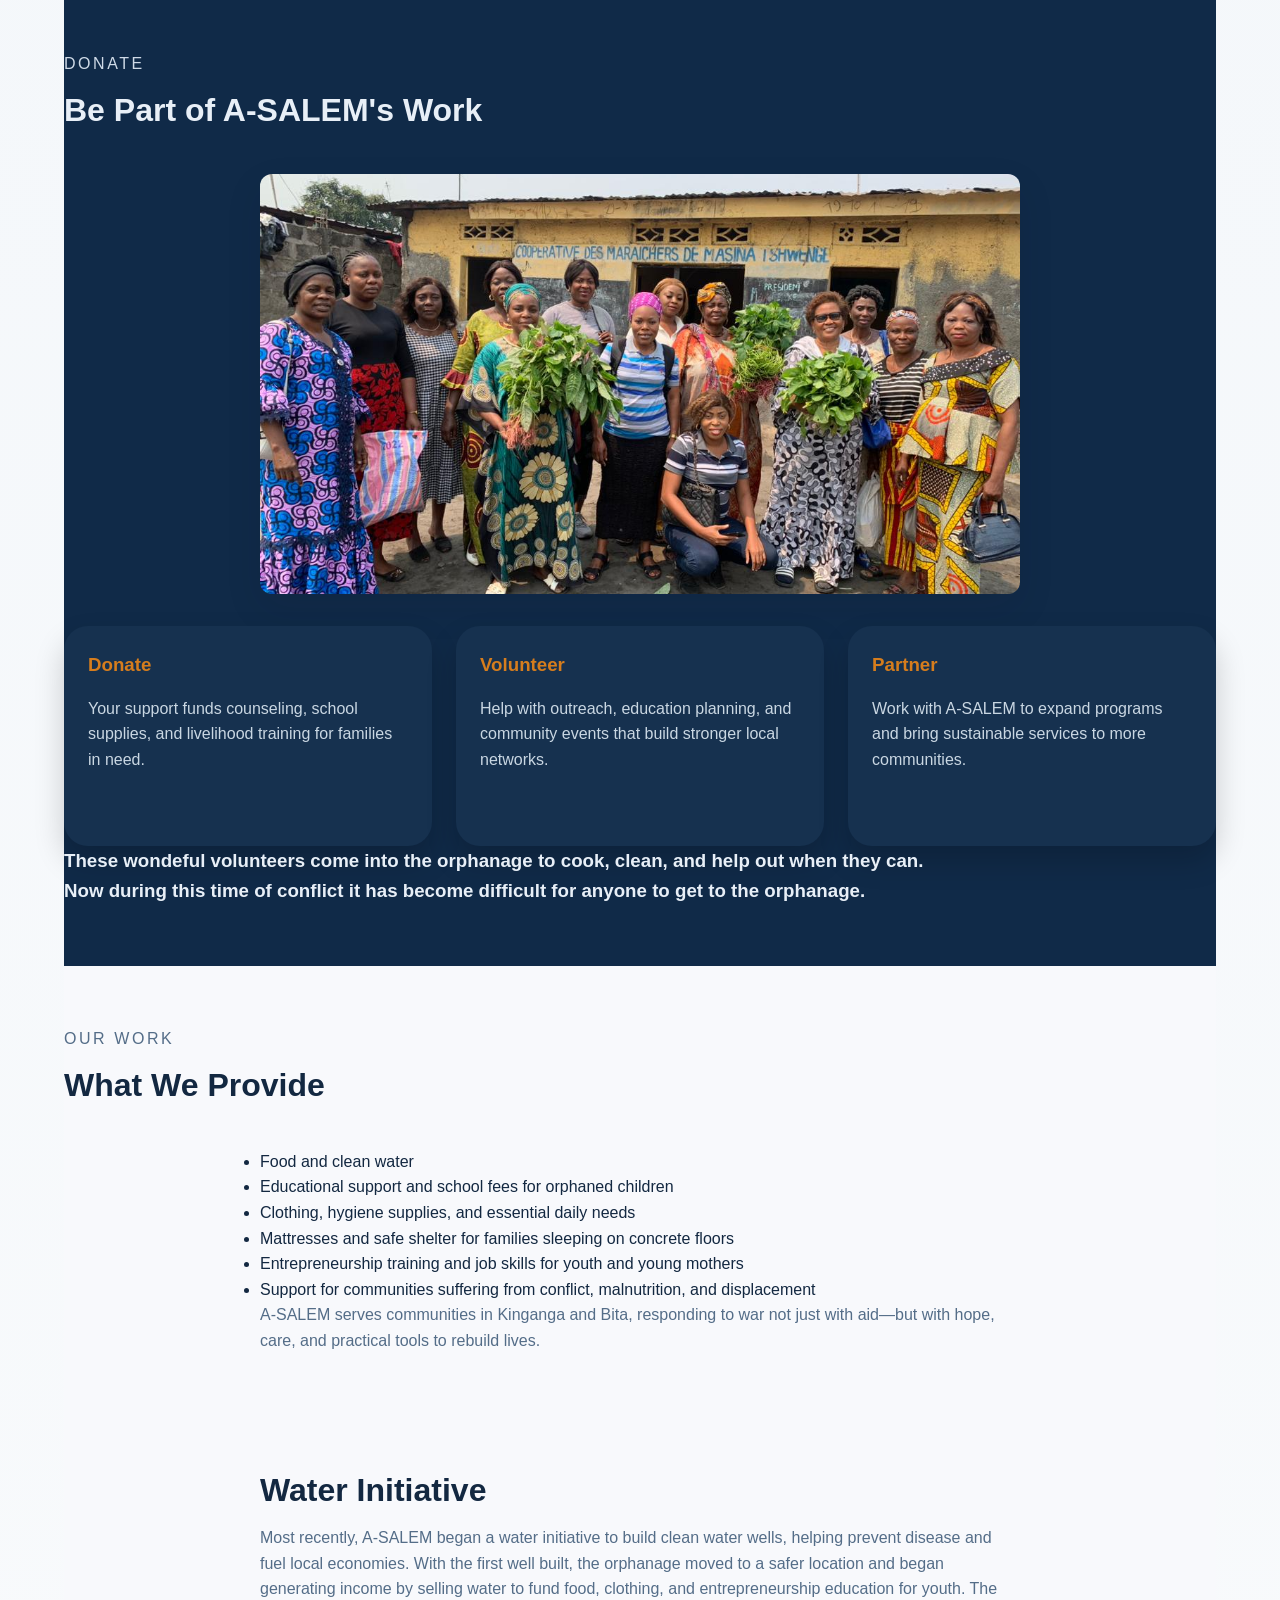
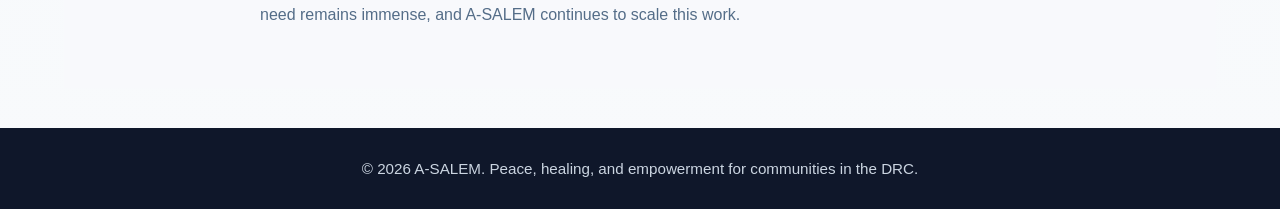
==== commit 5f47409a: "Moved section from home to about" ====
--- a/about.html
+++ b/about.html
@@ -55,9 +55,29 @@
             </div>
              
         </section>
-        <div>
-            <h1>Our Mission</h1>
-        </div>
+       <section id="about" class="section section-light">
+            <div class="section-content">
+                <h2>Our Mission</h2>
+                <p>A-SALEM exists to bring peace, safety, and opportunity to the most vulnerable communities in eastern Congo. Rooted in founder Alice Apendeke’s own journey through conflict and trauma, A-SALEM began as a safe place for survivors to share their stories and rebuild together.</p>
+                <p>One of our main goals is to help children continue their education by raising funds for school fees, uniforms, and supplies. Education in our region is not free, and without support boys and girls often must repeat grades or stop attending school entirely.</p>
+                <img src="images/HomeAllDay.jpeg" alt="Children on a wooden bench" class="home-allday-photo">
+            </div>
+            <div class="section-cards">
+                <article class="card">
+                    <h3>Community Healing</h3>
+                    <p>We provide trauma-informed counseling, peer support groups, and restorative workshops for women and youth.</p>
+                </article>
+                <article class="card">
+                    <h3>Education</h3>
+                    <p>Through school fee funding, uniforms, and tutoring, A-SALEM helps boys and girls stay in school and avoid repeating grades because they cannot afford tuition.</p>
+                </article>
+                <article class="card">
+                    <h3>Economic Empowerment</h3>
+                    <p>Training in small business, crafts, and agriculture gives families the tools they need to earn stable income.</p>
+                </article>
+            </div>
+        </section>
+
         <section id="get-involved" class="section section-dark">
             <div class="section-header">
                 <p class="eyebrow">Donate</p>
--- a/style.css
+++ b/style.css
@@ -4,7 +4,7 @@
     box-sizing: border-box;
 }
 #home-nav{
-    height:116px;
+    height:116.8px;
     margin:auto;
     padding-top:27.5px;
 }
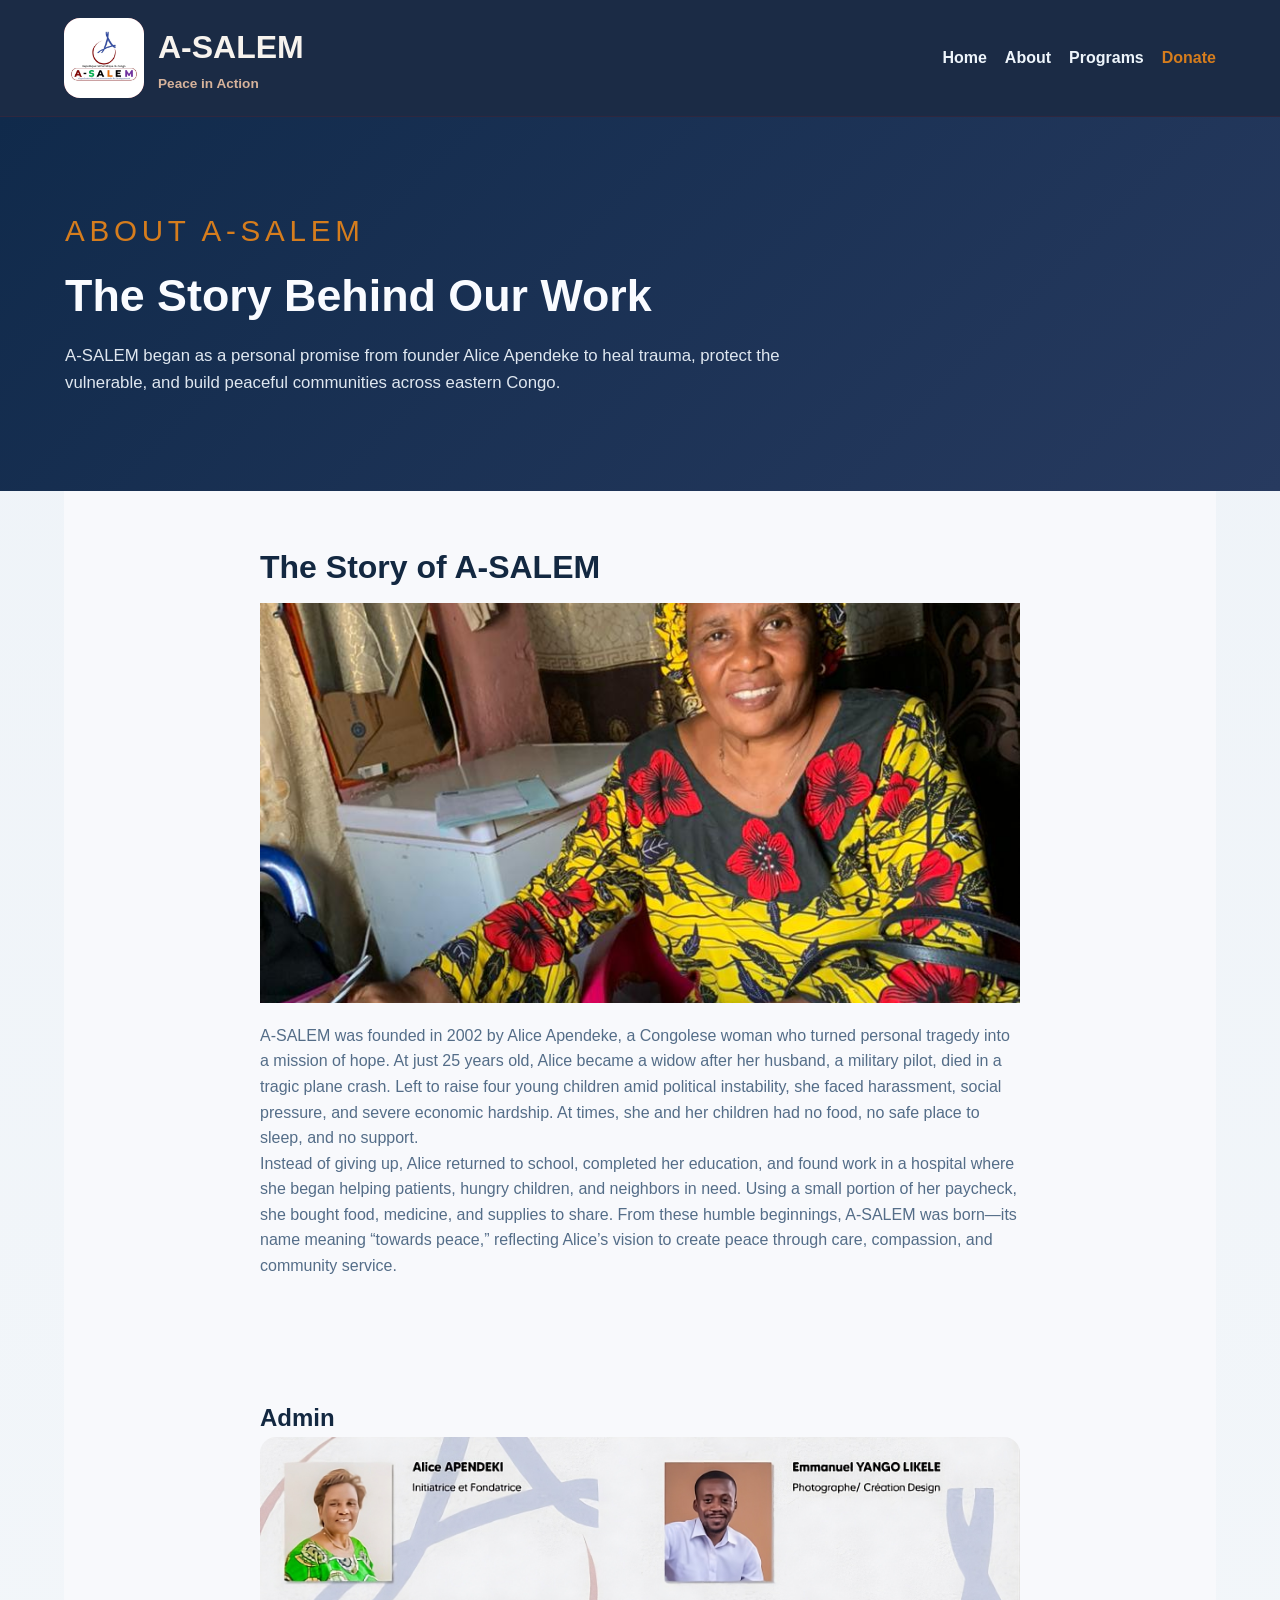
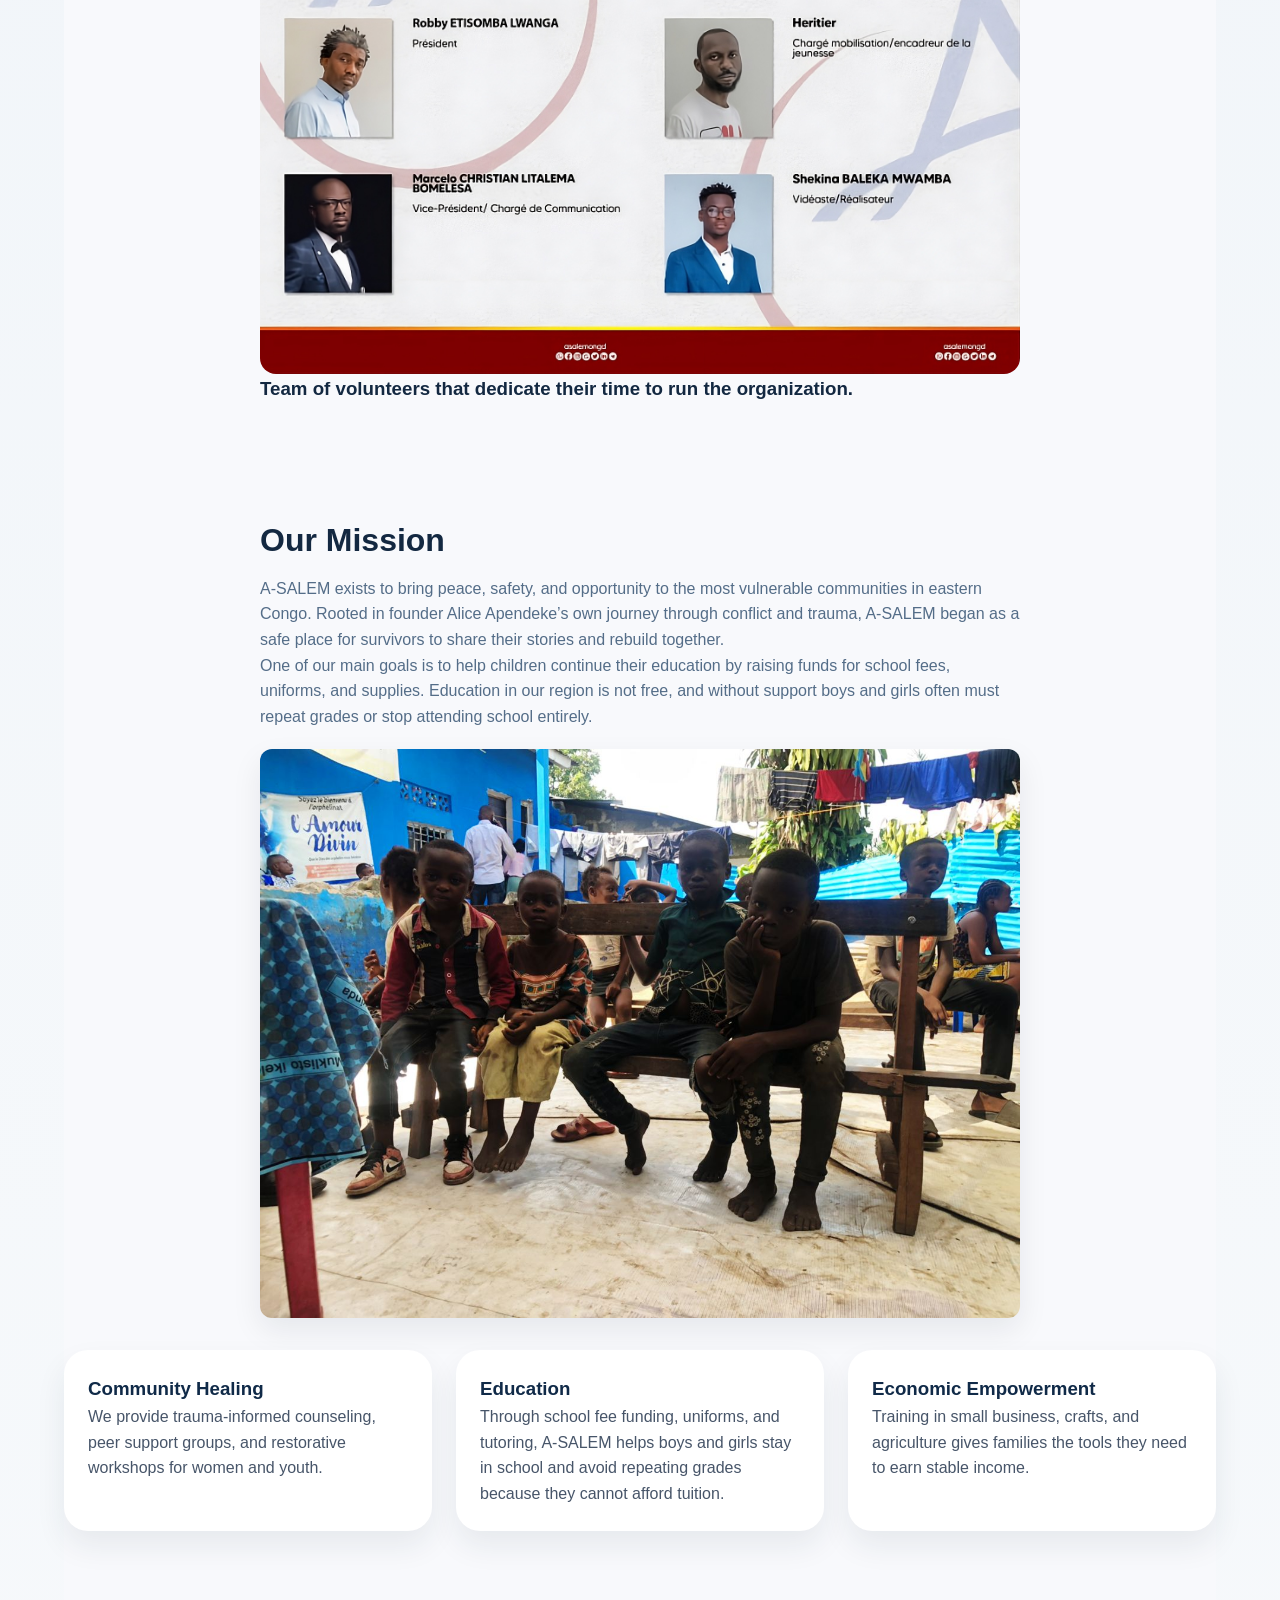
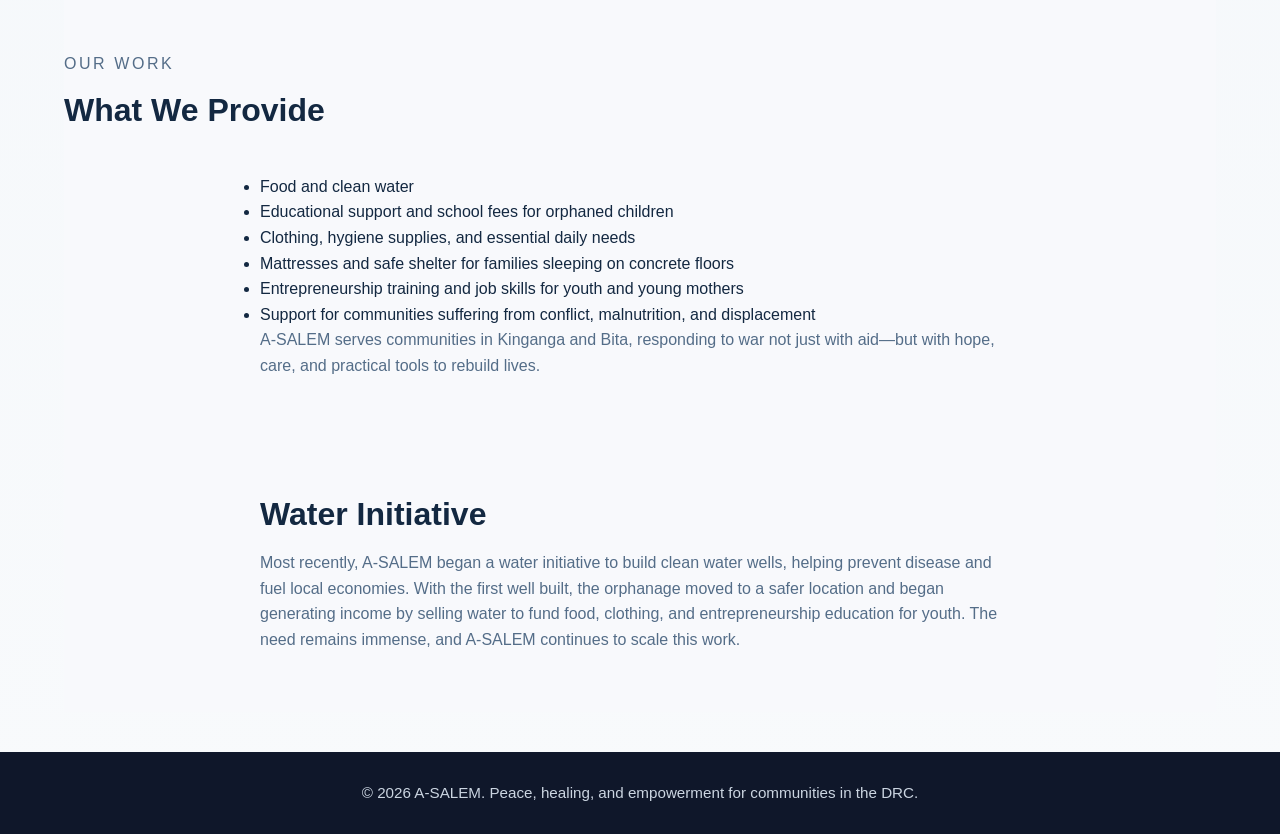
==== commit bad2cd7d: "Updated" ====
--- a/about.html
+++ b/about.html
@@ -78,32 +78,7 @@
             </div>
         </section>
 
-        <section id="get-involved" class="section section-dark">
-            <div class="section-header">
-                <p class="eyebrow">Donate</p>
-                <h2>Be Part of A-SALEM's Work</h2>
-            </div>
-            <div class="section-content">
-                <img src="images/Volunteers.jpeg" alt="Volunteers who support A-SALEM" class="volunteers-photo">
-            </div>
-            <div class="join-grid">
-                <article class="join-card">
-                    <h3>Donate</h3>
-                    <p>Your support funds counseling, school supplies, and livelihood training for families in need.</p>
-                </article>
-                <article class="join-card">
-                    <h3>Volunteer</h3>
-                    <p>Help with outreach, education planning, and community events that build stronger local networks.</p>
-                </article>
-                <article class="join-card">
-                    <h3>Partner</h3>
-                    <p>Work with A-SALEM to expand programs and bring sustainable services to more communities.</p>
-                </article>
-                
-            </div>
-            <h3>These wondeful volunteers come into the orphanage to cook, clean, and help out when they can.</h3>
-            <h3>Now during this time of conflict it has become difficult for anyone to get to the orphanage.</h3>
-        </section>
+      
 
         <section id="services" class="section section-light">
             <div class="section-header">
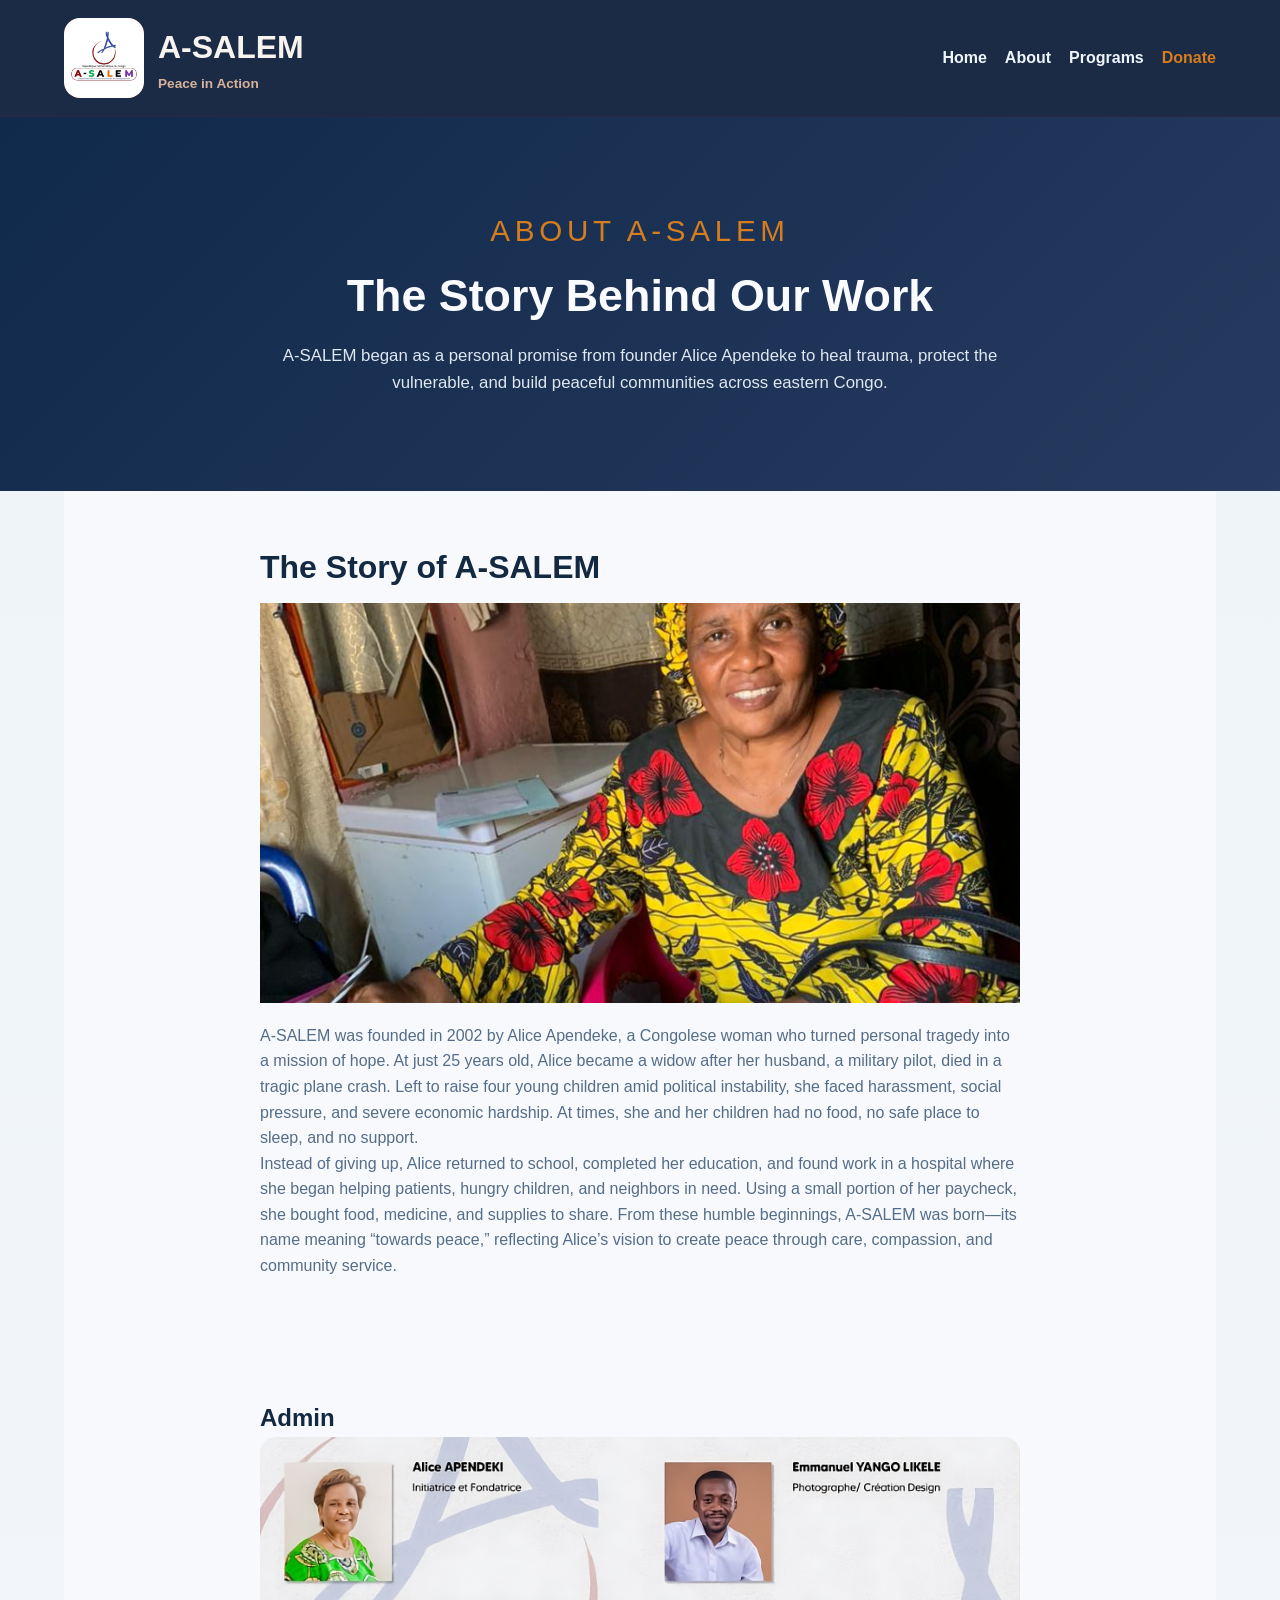
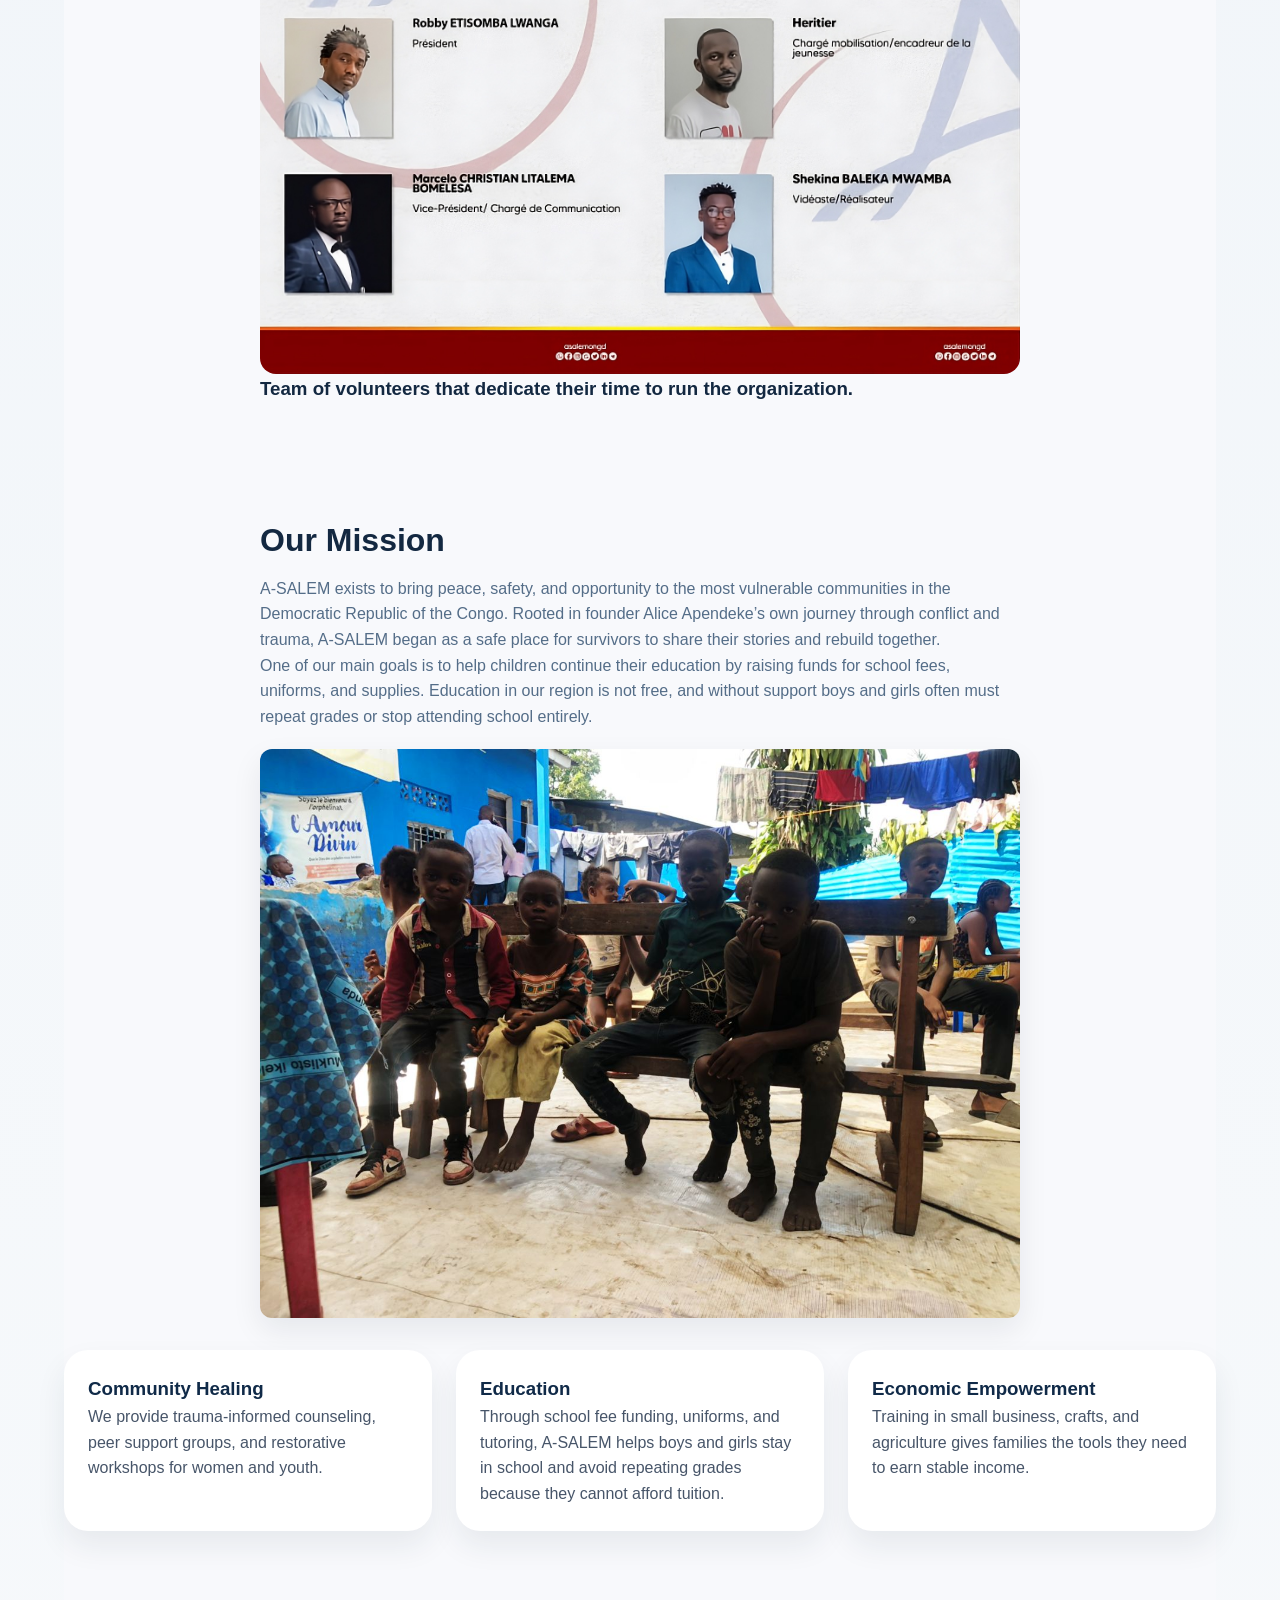
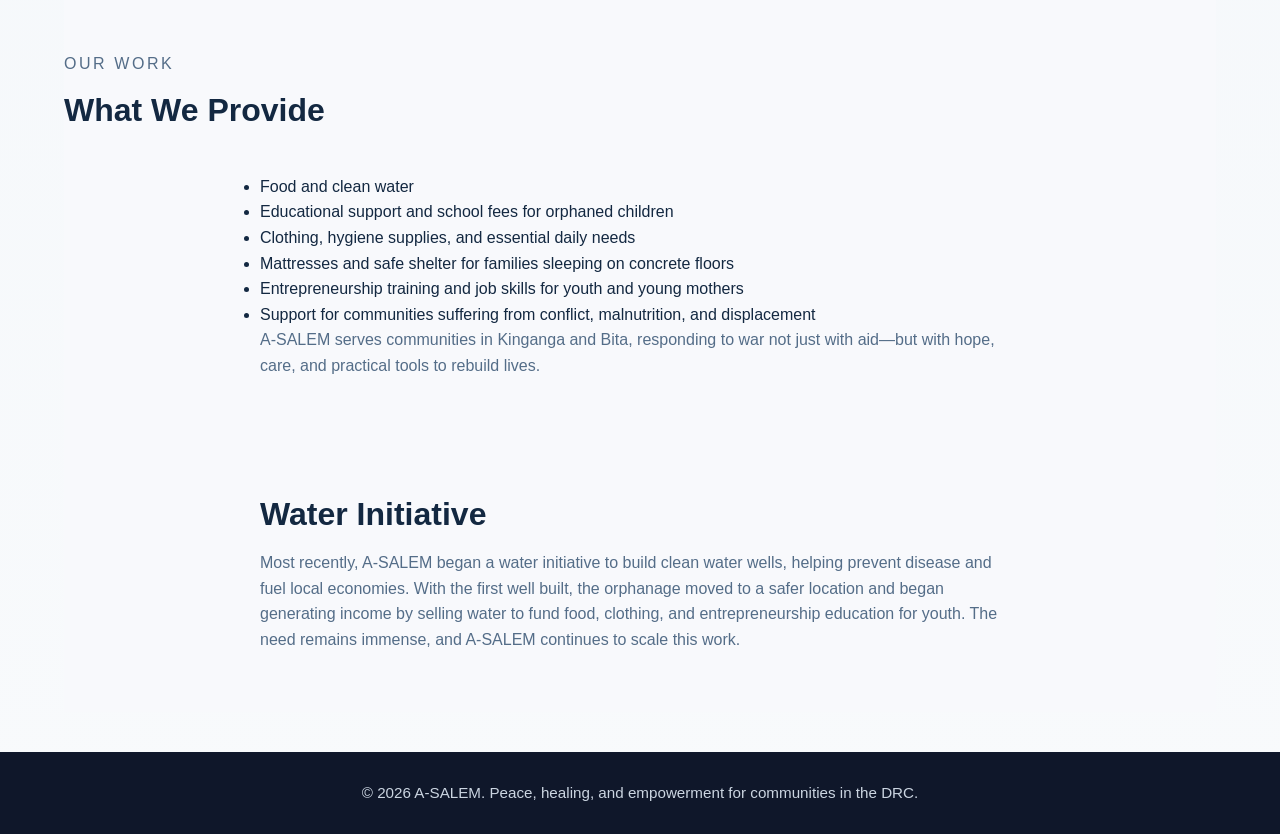
==== commit e65a7f58: "text alignment" ====
--- a/about.html
+++ b/about.html
@@ -58,7 +58,7 @@
        <section id="about" class="section section-light">
             <div class="section-content">
                 <h2>Our Mission</h2>
-                <p>A-SALEM exists to bring peace, safety, and opportunity to the most vulnerable communities in eastern Congo. Rooted in founder Alice Apendeke’s own journey through conflict and trauma, A-SALEM began as a safe place for survivors to share their stories and rebuild together.</p>
+                <p>A-SALEM exists to bring peace, safety, and opportunity to the most vulnerable communities in the Democratic Republic of the Congo. Rooted in founder Alice Apendeke’s own journey through conflict and trauma, A-SALEM began as a safe place for survivors to share their stories and rebuild together.</p>
                 <p>One of our main goals is to help children continue their education by raising funds for school fees, uniforms, and supplies. Education in our region is not free, and without support boys and girls often must repeat grades or stop attending school entirely.</p>
                 <img src="images/HomeAllDay.jpeg" alt="Children on a wooden bench" class="home-allday-photo">
             </div>
--- a/style.css
+++ b/style.css
@@ -2,6 +2,12 @@
     margin: 0;
     padding: 0;
     box-sizing: border-box;
+}
+#header-text{
+    text-align:center;
+}
+#home-header{
+    text-align: center;
 }
 #home-nav{
     height:116.8px;
@@ -143,22 +149,24 @@
 @media (min-width: 992px) {
     .hero {
         display: grid;
-        grid-template-columns: minmax(0, 2.1fr) minmax(260px, 1fr);
+        grid-template-columns: 1fr;
+        justify-items: center;
         align-items: start;
         gap: 48px;
     }
 
     .hero-copy {
-        text-align: left;
+        text-align: center;
+        width: 100%;
+        max-width: 720px;
     }
 
     .hero-image {
         width: auto;
-        justify-self: end;
     }
 
     .hero-buttons {
-        justify-content: flex-start;
+        justify-content: center;
     }
 }
 #donate{
@@ -189,7 +197,7 @@
 
 .hero-buttons {
     display: flex;
-    justify-content: flex-start;
+    justify-content: center;
     gap: 16px;
     flex-wrap: wrap;
 }
